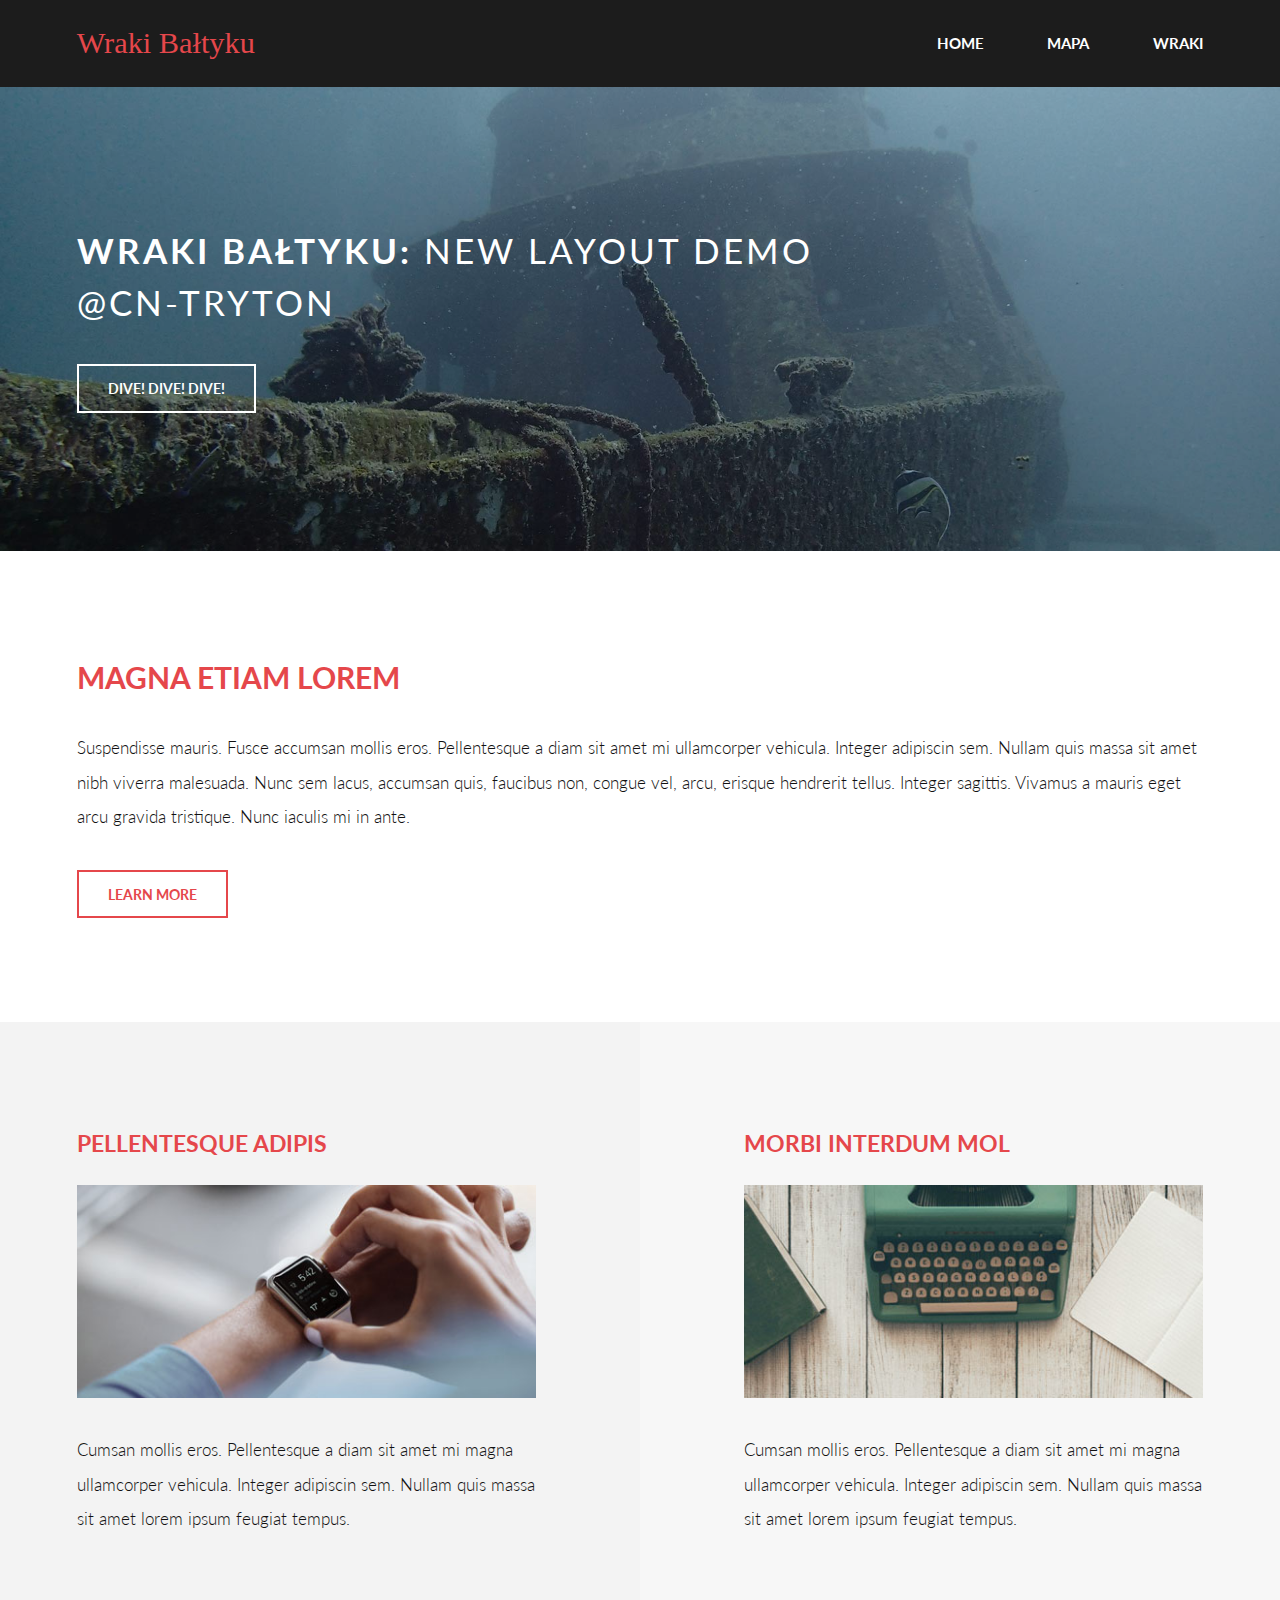
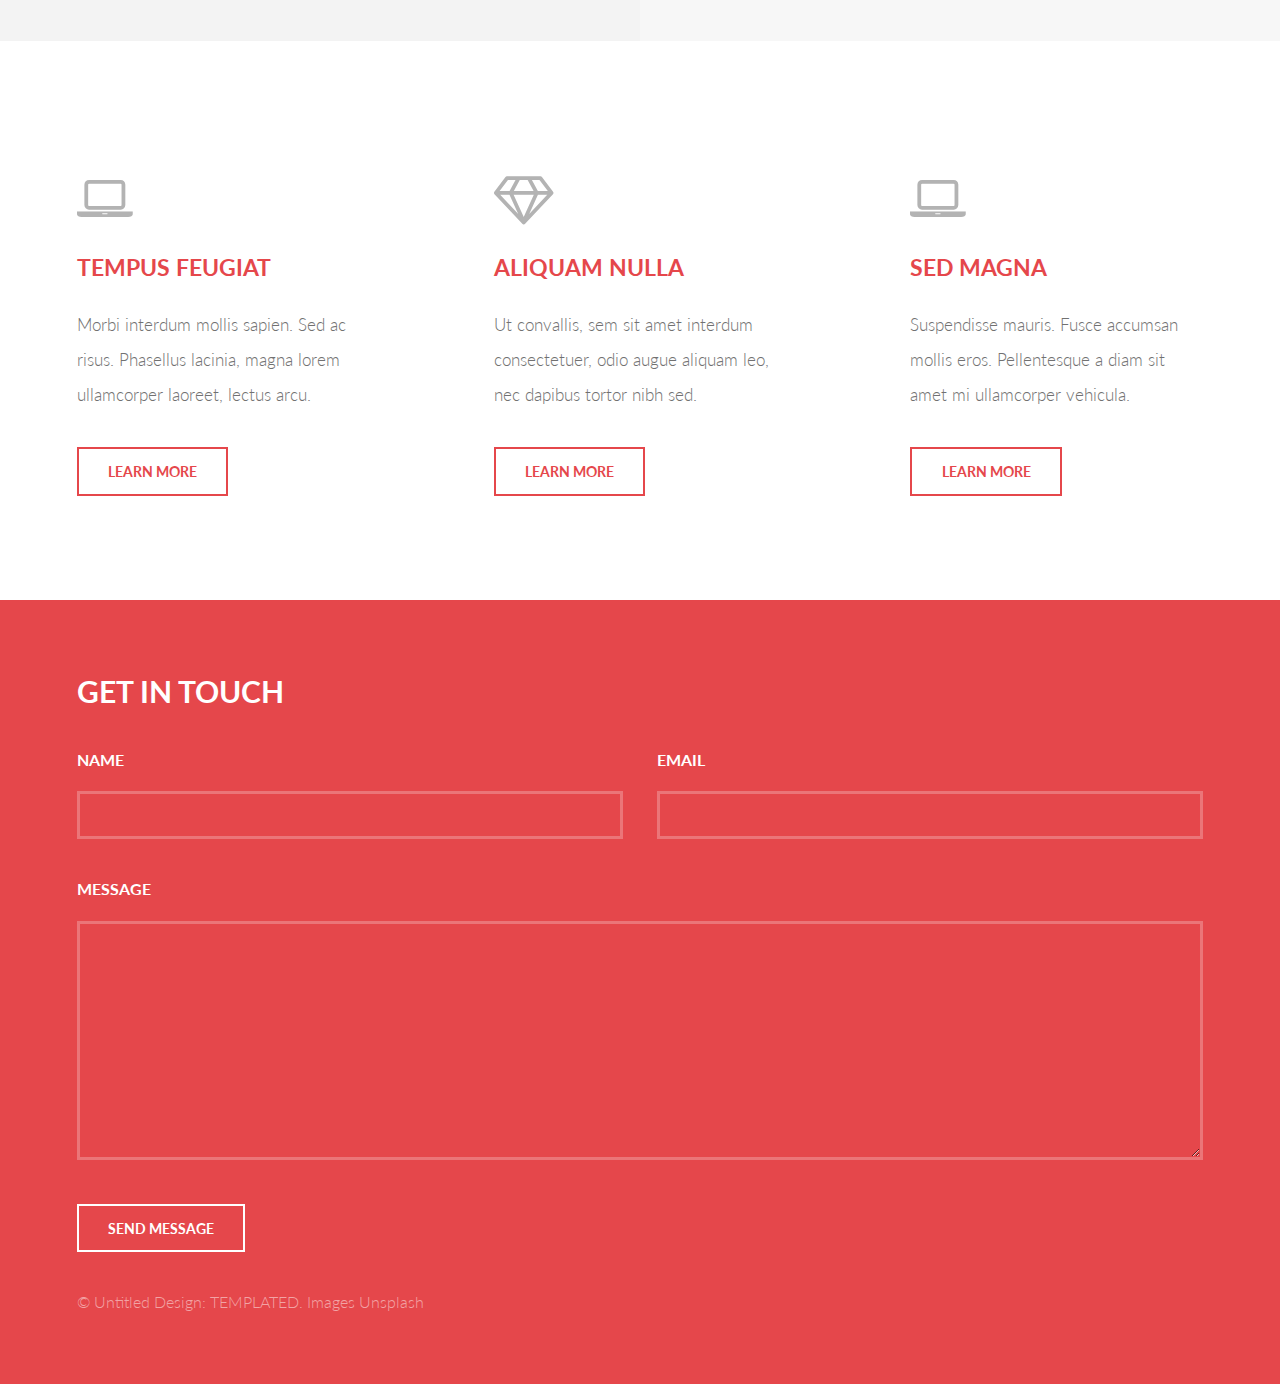
==== index.html @ 377a579b "first draft of layout for new website" ====
<!DOCTYPE HTML>
<!--
	Introspect by TEMPLATED
	templated.co @templatedco
	Released for free under the Creative Commons Attribution 3.0 license (templated.co/license)
-->
<html>
	<head>
		<title>Introspect by TEMPLATED</title>
		<meta charset="utf-8" />
		<meta name="viewport" content="width=device-width, initial-scale=1, user-scalable=no" />
		<link rel="stylesheet" href="assets/css/main.css" />
	</head>
	<body>

		<!-- Header -->
			<header id="header">
				<div class="inner">
					<a href="index.html" class="logo">Wraki Bałtyku</a>
					<nav id="nav">
						<a href="index.html">Home</a>
						<a href="generic.html">Mapa</a>
						<a href="elements.html">Wraki</a>
					</nav>
				</div>
			</header>
			<a href="#menu" class="navPanelToggle"><span class="fa fa-bars"></span></a>

		<!-- Banner -->
			<section id="banner">
				<div class="inner">
					<h1>Wraki Bałtyku: <span>New layout demo<br />
					@CN-TRYtoN</span></h1>
					<ul class="actions">
						<li><a href="#" class="button alt">Dive! Dive! Dive!</a></li>
					</ul>
				</div>
			</section>

		<!-- One -->
			<section id="one">
				<div class="inner">
					<header>
						<h2>Magna Etiam Lorem</h2>
					</header>
					<p>Suspendisse mauris. Fusce accumsan mollis eros. Pellentesque a diam sit amet mi ullamcorper vehicula. Integer adipiscin sem. Nullam quis massa sit amet nibh viverra malesuada. Nunc sem lacus, accumsan quis, faucibus non, congue vel, arcu, erisque hendrerit tellus. Integer sagittis. Vivamus a mauris eget arcu gravida tristique. Nunc iaculis mi in ante.</p>
					<ul class="actions">
						<li><a href="#" class="button alt">Learn More</a></li>
					</ul>
				</div>
			</section>

		<!-- Two -->
			<section id="two">
				<div class="inner">
					<article>
						<div class="content">
							<header>
								<h3>Pellentesque adipis</h3>
							</header>
							<div class="image fit">
								<img src="images/pic01.jpg" alt="" />
							</div>
							<p>Cumsan mollis eros. Pellentesque a diam sit amet mi magna ullamcorper vehicula. Integer adipiscin sem. Nullam quis massa sit amet lorem ipsum feugiat tempus.</p>
						</div>
					</article>
					<article class="alt">
						<div class="content">
							<header>
								<h3>Morbi interdum mol</h3>
							</header>
							<div class="image fit">
								<img src="images/pic02.jpg" alt="" />
							</div>
							<p>Cumsan mollis eros. Pellentesque a diam sit amet mi magna ullamcorper vehicula. Integer adipiscin sem. Nullam quis massa sit amet lorem ipsum feugiat tempus.</p>
						</div>
					</article>
				</div>
			</section>

		<!-- Three -->
			<section id="three">
				<div class="inner">
					<article>
						<div class="content">
							<span class="icon fa-laptop"></span>
							<header>
								<h3>Tempus Feugiat</h3>
							</header>
							<p>Morbi interdum mollis sapien. Sed ac risus. Phasellus lacinia, magna lorem ullamcorper laoreet, lectus arcu.</p>
							<ul class="actions">
								<li><a href="#" class="button alt">Learn More</a></li>
							</ul>
						</div>
					</article>
					<article>
						<div class="content">
							<span class="icon fa-diamond"></span>
							<header>
								<h3>Aliquam Nulla</h3>
							</header>
							<p>Ut convallis, sem sit amet interdum consectetuer, odio augue aliquam leo, nec dapibus tortor nibh sed.</p>
							<ul class="actions">
								<li><a href="#" class="button alt">Learn More</a></li>
							</ul>
						</div>
					</article>
					<article>
					<div class="content">
							<span class="icon fa-laptop"></span>
							<header>
								<h3>Sed Magna</h3>
							</header>
							<p>Suspendisse mauris. Fusce accumsan mollis eros. Pellentesque a diam sit amet mi ullamcorper vehicula.</p>
							<ul class="actions">
								<li><a href="#" class="button alt">Learn More</a></li>
							</ul>
						</div>
					</article>
				</div>
			</section>

		<!-- Footer -->
			<section id="footer">
				<div class="inner">
					<header>
						<h2>Get in Touch</h2>
					</header>
					<form method="post" action="#">
						<div class="field half first">
							<label for="name">Name</label>
							<input type="text" name="name" id="name" />
						</div>
						<div class="field half">
							<label for="email">Email</label>
							<input type="text" name="email" id="email" />
						</div>
						<div class="field">
							<label for="message">Message</label>
							<textarea name="message" id="message" rows="6"></textarea>
						</div>
						<ul class="actions">
							<li><input type="submit" value="Send Message" class="alt" /></li>
						</ul>
					</form>
					<div class="copyright">
						&copy; Untitled Design: <a href="https://templated.co/">TEMPLATED</a>. Images <a href="https://unsplash.com/">Unsplash</a>
					</div>
				</div>
			</section>

		<!-- Scripts -->
			<script src="assets/js/jquery.min.js"></script>
			<script src="assets/js/skel.min.js"></script>
			<script src="assets/js/util.js"></script>
			<script src="assets/js/main.js"></script>

	</body>
</html>
---- assets/css/main.css ----
@import url(font-awesome.min.css);
@import url("https://fonts.googleapis.com/css?family=Lato:300,400,700|Pacifico");

/*
	Introspect by TEMPLATED
	templated.co @templatedco
	Released for free under the Creative Commons Attribution 3.0 license (templated.co/license)
*/

/* Reset */

	html, body, div, span, applet, object, iframe, h1, h2, h3, h4, h5, h6, p, blockquote, pre, a, abbr, acronym, address, big, cite, code, del, dfn, em, img, ins, kbd, q, s, samp, small, strike, strong, sub, sup, tt, var, b, u, i, center, dl, dt, dd, ol, ul, li, fieldset, form, label, legend, table, caption, tbody, tfoot, thead, tr, th, td, article, aside, canvas, details, embed, figure, figcaption, footer, header, hgroup, menu, nav, output, ruby, section, summary, time, mark, audio, video {
		margin: 0;
		padding: 0;
		border: 0;
		font-size: 100%;
		font: inherit;
		vertical-align: baseline;
	}

	article, aside, details, figcaption, figure, footer, header, hgroup, menu, nav, section {
		display: block;
	}

	body {
		line-height: 1;
	}

	ol, ul {
		list-style: none;
	}

	blockquote, q {
		quotes: none;
	}

	blockquote:before, blockquote:after, q:before, q:after {
		content: '';
		content: none;
	}

	table {
		border-collapse: collapse;
		border-spacing: 0;
	}

	body {
		-webkit-text-size-adjust: none;
	}

/* Box Model */

	*, *:before, *:after {
		-moz-box-sizing: border-box;
		-webkit-box-sizing: border-box;
		box-sizing: border-box;
	}

/* Containers */

	.container {
		margin-left: auto;
		margin-right: auto;
	}

	.container.\31 25\25 {
		width: 100%;
		max-width: 100em;
		min-width: 80em;
	}

	.container.\37 5\25 {
		width: 60em;
	}

	.container.\35 0\25 {
		width: 40em;
	}

	.container.\32 5\25 {
		width: 20em;
	}

	.container {
		width: 80em;
	}

	@media screen and (max-width: 1680px) {

		.container.\31 25\25 {
			width: 100%;
			max-width: 100em;
			min-width: 80em;
		}

		.container.\37 5\25 {
			width: 60em;
		}

		.container.\35 0\25 {
			width: 40em;
		}

		.container.\32 5\25 {
			width: 20em;
		}

		.container {
			width: 80em;
		}

	}

	@media screen and (max-width: 1280px) {

		.container.\31 25\25 {
			width: 100%;
			max-width: 81.25em;
			min-width: 65em;
		}

		.container.\37 5\25 {
			width: 48.75em;
		}

		.container.\35 0\25 {
			width: 32.5em;
		}

		.container.\32 5\25 {
			width: 16.25em;
		}

		.container {
			width: 65em;
		}

	}

	@media screen and (max-width: 980px) {

		.container.\31 25\25 {
			width: 100%;
			max-width: 112.5%;
			min-width: 90%;
		}

		.container.\37 5\25 {
			width: 67.5%;
		}

		.container.\35 0\25 {
			width: 45%;
		}

		.container.\32 5\25 {
			width: 22.5%;
		}

		.container {
			width: 90%;
		}

	}

	@media screen and (max-width: 736px) {

		.container.\31 25\25 {
			width: 100%;
			max-width: 112.5%;
			min-width: 90%;
		}

		.container.\37 5\25 {
			width: 67.5%;
		}

		.container.\35 0\25 {
			width: 45%;
		}

		.container.\32 5\25 {
			width: 22.5%;
		}

		.container {
			width: 90% !important;
		}

	}

	@media screen and (max-width: 480px) {

		.container.\31 25\25 {
			width: 100%;
			max-width: 112.5%;
			min-width: 90%;
		}

		.container.\37 5\25 {
			width: 67.5%;
		}

		.container.\35 0\25 {
			width: 45%;
		}

		.container.\32 5\25 {
			width: 22.5%;
		}

		.container {
			width: 90% !important;
		}

	}

/* Grid */

	.row {
		border-bottom: solid 1px transparent;
		-moz-box-sizing: border-box;
		-webkit-box-sizing: border-box;
		box-sizing: border-box;
	}

	.row > * {
		float: left;
		-moz-box-sizing: border-box;
		-webkit-box-sizing: border-box;
		box-sizing: border-box;
	}

	.row:after, .row:before {
		content: '';
		display: block;
		clear: both;
		height: 0;
	}

	.row.uniform > * > :first-child {
		margin-top: 0;
	}

	.row.uniform > * > :last-child {
		margin-bottom: 0;
	}

	.row.\30 \25 > * {
		padding: 0 0 0 0em;
	}

	.row.\30 \25 {
		margin: 0 0 -1px 0em;
	}

	.row.uniform.\30 \25 > * {
		padding: 0em 0 0 0em;
	}

	.row.uniform.\30 \25 {
		margin: 0em 0 -1px 0em;
	}

	.row > * {
		padding: 0 0 0 2em;
	}

	.row {
		margin: 0 0 -1px -2em;
	}

	.row.uniform > * {
		padding: 2em 0 0 2em;
	}

	.row.uniform {
		margin: -2em 0 -1px -2em;
	}

	.row.\32 00\25 > * {
		padding: 0 0 0 4em;
	}

	.row.\32 00\25 {
		margin: 0 0 -1px -4em;
	}

	.row.uniform.\32 00\25 > * {
		padding: 4em 0 0 4em;
	}

	.row.uniform.\32 00\25 {
		margin: -4em 0 -1px -4em;
	}

	.row.\31 50\25 > * {
		padding: 0 0 0 3em;
	}

	.row.\31 50\25 {
		margin: 0 0 -1px -3em;
	}

	.row.uniform.\31 50\25 > * {
		padding: 3em 0 0 3em;
	}

	.row.uniform.\31 50\25 {
		margin: -3em 0 -1px -3em;
	}

	.row.\35 0\25 > * {
		padding: 0 0 0 1em;
	}

	.row.\35 0\25 {
		margin: 0 0 -1px -1em;
	}

	.row.uniform.\35 0\25 > * {
		padding: 1em 0 0 1em;
	}

	.row.uniform.\35 0\25 {
		margin: -1em 0 -1px -1em;
	}

	.row.\32 5\25 > * {
		padding: 0 0 0 0.5em;
	}

	.row.\32 5\25 {
		margin: 0 0 -1px -0.5em;
	}

	.row.uniform.\32 5\25 > * {
		padding: 0.5em 0 0 0.5em;
	}

	.row.uniform.\32 5\25 {
		margin: -0.5em 0 -1px -0.5em;
	}

	.\31 2u, .\31 2u\24 {
		width: 100%;
		clear: none;
		margin-left: 0;
	}

	.\31 1u, .\31 1u\24 {
		width: 91.6666666667%;
		clear: none;
		margin-left: 0;
	}

	.\31 0u, .\31 0u\24 {
		width: 83.3333333333%;
		clear: none;
		margin-left: 0;
	}

	.\39 u, .\39 u\24 {
		width: 75%;
		clear: none;
		margin-left: 0;
	}

	.\38 u, .\38 u\24 {
		width: 66.6666666667%;
		clear: none;
		margin-left: 0;
	}

	.\37 u, .\37 u\24 {
		width: 58.3333333333%;
		clear: none;
		margin-left: 0;
	}

	.\36 u, .\36 u\24 {
		width: 50%;
		clear: none;
		margin-left: 0;
	}

	.\35 u, .\35 u\24 {
		width: 41.6666666667%;
		clear: none;
		margin-left: 0;
	}

	.\34 u, .\34 u\24 {
		width: 33.3333333333%;
		clear: none;
		margin-left: 0;
	}

	.\33 u, .\33 u\24 {
		width: 25%;
		clear: none;
		margin-left: 0;
	}

	.\32 u, .\32 u\24 {
		width: 16.6666666667%;
		clear: none;
		margin-left: 0;
	}

	.\31 u, .\31 u\24 {
		width: 8.3333333333%;
		clear: none;
		margin-left: 0;
	}

	.\31 2u\24 + *,
	.\31 1u\24 + *,
	.\31 0u\24 + *,
	.\39 u\24 + *,
	.\38 u\24 + *,
	.\37 u\24 + *,
	.\36 u\24 + *,
	.\35 u\24 + *,
	.\34 u\24 + *,
	.\33 u\24 + *,
	.\32 u\24 + *,
	.\31 u\24 + * {
		clear: left;
	}

	.\-11u {
		margin-left: 91.66667%;
	}

	.\-10u {
		margin-left: 83.33333%;
	}

	.\-9u {
		margin-left: 75%;
	}

	.\-8u {
		margin-left: 66.66667%;
	}

	.\-7u {
		margin-left: 58.33333%;
	}

	.\-6u {
		margin-left: 50%;
	}

	.\-5u {
		margin-left: 41.66667%;
	}

	.\-4u {
		margin-left: 33.33333%;
	}

	.\-3u {
		margin-left: 25%;
	}

	.\-2u {
		margin-left: 16.66667%;
	}

	.\-1u {
		margin-left: 8.33333%;
	}

	@media screen and (max-width: 1680px) {

		.row > * {
			padding: 0 0 0 2em;
		}

		.row {
			margin: 0 0 -1px -2em;
		}

		.row.uniform > * {
			padding: 2em 0 0 2em;
		}

		.row.uniform {
			margin: -2em 0 -1px -2em;
		}

		.row.\32 00\25 > * {
			padding: 0 0 0 4em;
		}

		.row.\32 00\25 {
			margin: 0 0 -1px -4em;
		}

		.row.uniform.\32 00\25 > * {
			padding: 4em 0 0 4em;
		}

		.row.uniform.\32 00\25 {
			margin: -4em 0 -1px -4em;
		}

		.row.\31 50\25 > * {
			padding: 0 0 0 3em;
		}

		.row.\31 50\25 {
			margin: 0 0 -1px -3em;
		}

		.row.uniform.\31 50\25 > * {
			padding: 3em 0 0 3em;
		}

		.row.uniform.\31 50\25 {
			margin: -3em 0 -1px -3em;
		}

		.row.\35 0\25 > * {
			padding: 0 0 0 1em;
		}

		.row.\35 0\25 {
			margin: 0 0 -1px -1em;
		}

		.row.uniform.\35 0\25 > * {
			padding: 1em 0 0 1em;
		}

		.row.uniform.\35 0\25 {
			margin: -1em 0 -1px -1em;
		}

		.row.\32 5\25 > * {
			padding: 0 0 0 0.5em;
		}

		.row.\32 5\25 {
			margin: 0 0 -1px -0.5em;
		}

		.row.uniform.\32 5\25 > * {
			padding: 0.5em 0 0 0.5em;
		}

		.row.uniform.\32 5\25 {
			margin: -0.5em 0 -1px -0.5em;
		}

		.\31 2u\28xlarge\29, .\31 2u\24\28xlarge\29 {
			width: 100%;
			clear: none;
			margin-left: 0;
		}

		.\31 1u\28xlarge\29, .\31 1u\24\28xlarge\29 {
			width: 91.6666666667%;
			clear: none;
			margin-left: 0;
		}

		.\31 0u\28xlarge\29, .\31 0u\24\28xlarge\29 {
			width: 83.3333333333%;
			clear: none;
			margin-left: 0;
		}

		.\39 u\28xlarge\29, .\39 u\24\28xlarge\29 {
			width: 75%;
			clear: none;
			margin-left: 0;
		}

		.\38 u\28xlarge\29, .\38 u\24\28xlarge\29 {
			width: 66.6666666667%;
			clear: none;
			margin-left: 0;
		}

		.\37 u\28xlarge\29, .\37 u\24\28xlarge\29 {
			width: 58.3333333333%;
			clear: none;
			margin-left: 0;
		}

		.\36 u\28xlarge\29, .\36 u\24\28xlarge\29 {
			width: 50%;
			clear: none;
			margin-left: 0;
		}

		.\35 u\28xlarge\29, .\35 u\24\28xlarge\29 {
			width: 41.6666666667%;
			clear: none;
			margin-left: 0;
		}

		.\34 u\28xlarge\29, .\34 u\24\28xlarge\29 {
			width: 33.3333333333%;
			clear: none;
			margin-left: 0;
		}

		.\33 u\28xlarge\29, .\33 u\24\28xlarge\29 {
			width: 25%;
			clear: none;
			margin-left: 0;
		}

		.\32 u\28xlarge\29, .\32 u\24\28xlarge\29 {
			width: 16.6666666667%;
			clear: none;
			margin-left: 0;
		}

		.\31 u\28xlarge\29, .\31 u\24\28xlarge\29 {
			width: 8.3333333333%;
			clear: none;
			margin-left: 0;
		}

		.\31 2u\24\28xlarge\29 + *,
		.\31 1u\24\28xlarge\29 + *,
		.\31 0u\24\28xlarge\29 + *,
		.\39 u\24\28xlarge\29 + *,
		.\38 u\24\28xlarge\29 + *,
		.\37 u\24\28xlarge\29 + *,
		.\36 u\24\28xlarge\29 + *,
		.\35 u\24\28xlarge\29 + *,
		.\34 u\24\28xlarge\29 + *,
		.\33 u\24\28xlarge\29 + *,
		.\32 u\24\28xlarge\29 + *,
		.\31 u\24\28xlarge\29 + * {
			clear: left;
		}

		.\-11u\28xlarge\29 {
			margin-left: 91.66667%;
		}

		.\-10u\28xlarge\29 {
			margin-left: 83.33333%;
		}

		.\-9u\28xlarge\29 {
			margin-left: 75%;
		}

		.\-8u\28xlarge\29 {
			margin-left: 66.66667%;
		}

		.\-7u\28xlarge\29 {
			margin-left: 58.33333%;
		}

		.\-6u\28xlarge\29 {
			margin-left: 50%;
		}

		.\-5u\28xlarge\29 {
			margin-left: 41.66667%;
		}

		.\-4u\28xlarge\29 {
			margin-left: 33.33333%;
		}

		.\-3u\28xlarge\29 {
			margin-left: 25%;
		}

		.\-2u\28xlarge\29 {
			margin-left: 16.66667%;
		}

		.\-1u\28xlarge\29 {
			margin-left: 8.33333%;
		}

	}

	@media screen and (max-width: 1280px) {

		.row > * {
			padding: 0 0 0 1.5em;
		}

		.row {
			margin: 0 0 -1px -1.5em;
		}

		.row.uniform > * {
			padding: 1.5em 0 0 1.5em;
		}

		.row.uniform {
			margin: -1.5em 0 -1px -1.5em;
		}

		.row.\32 00\25 > * {
			padding: 0 0 0 3em;
		}

		.row.\32 00\25 {
			margin: 0 0 -1px -3em;
		}

		.row.uniform.\32 00\25 > * {
			padding: 3em 0 0 3em;
		}

		.row.uniform.\32 00\25 {
			margin: -3em 0 -1px -3em;
		}

		.row.\31 50\25 > * {
			padding: 0 0 0 2.25em;
		}

		.row.\31 50\25 {
			margin: 0 0 -1px -2.25em;
		}

		.row.uniform.\31 50\25 > * {
			padding: 2.25em 0 0 2.25em;
		}

		.row.uniform.\31 50\25 {
			margin: -2.25em 0 -1px -2.25em;
		}

		.row.\35 0\25 > * {
			padding: 0 0 0 0.75em;
		}

		.row.\35 0\25 {
			margin: 0 0 -1px -0.75em;
		}

		.row.uniform.\35 0\25 > * {
			padding: 0.75em 0 0 0.75em;
		}

		.row.uniform.\35 0\25 {
			margin: -0.75em 0 -1px -0.75em;
		}

		.row.\32 5\25 > * {
			padding: 0 0 0 0.375em;
		}

		.row.\32 5\25 {
			margin: 0 0 -1px -0.375em;
		}

		.row.uniform.\32 5\25 > * {
			padding: 0.375em 0 0 0.375em;
		}

		.row.uniform.\32 5\25 {
			margin: -0.375em 0 -1px -0.375em;
		}

		.\31 2u\28large\29, .\31 2u\24\28large\29 {
			width: 100%;
			clear: none;
			margin-left: 0;
		}

		.\31 1u\28large\29, .\31 1u\24\28large\29 {
			width: 91.6666666667%;
			clear: none;
			margin-left: 0;
		}

		.\31 0u\28large\29, .\31 0u\24\28large\29 {
			width: 83.3333333333%;
			clear: none;
			margin-left: 0;
		}

		.\39 u\28large\29, .\39 u\24\28large\29 {
			width: 75%;
			clear: none;
			margin-left: 0;
		}

		.\38 u\28large\29, .\38 u\24\28large\29 {
			width: 66.6666666667%;
			clear: none;
			margin-left: 0;
		}

		.\37 u\28large\29, .\37 u\24\28large\29 {
			width: 58.3333333333%;
			clear: none;
			margin-left: 0;
		}

		.\36 u\28large\29, .\36 u\24\28large\29 {
			width: 50%;
			clear: none;
			margin-left: 0;
		}

		.\35 u\28large\29, .\35 u\24\28large\29 {
			width: 41.6666666667%;
			clear: none;
			margin-left: 0;
		}

		.\34 u\28large\29, .\34 u\24\28large\29 {
			width: 33.3333333333%;
			clear: none;
			margin-left: 0;
		}

		.\33 u\28large\29, .\33 u\24\28large\29 {
			width: 25%;
			clear: none;
			margin-left: 0;
		}

		.\32 u\28large\29, .\32 u\24\28large\29 {
			width: 16.6666666667%;
			clear: none;
			margin-left: 0;
		}

		.\31 u\28large\29, .\31 u\24\28large\29 {
			width: 8.3333333333%;
			clear: none;
			margin-left: 0;
		}

		.\31 2u\24\28large\29 + *,
		.\31 1u\24\28large\29 + *,
		.\31 0u\24\28large\29 + *,
		.\39 u\24\28large\29 + *,
		.\38 u\24\28large\29 + *,
		.\37 u\24\28large\29 + *,
		.\36 u\24\28large\29 + *,
		.\35 u\24\28large\29 + *,
		.\34 u\24\28large\29 + *,
		.\33 u\24\28large\29 + *,
		.\32 u\24\28large\29 + *,
		.\31 u\24\28large\29 + * {
			clear: left;
		}

		.\-11u\28large\29 {
			margin-left: 91.66667%;
		}

		.\-10u\28large\29 {
			margin-left: 83.33333%;
		}

		.\-9u\28large\29 {
			margin-left: 75%;
		}

		.\-8u\28large\29 {
			margin-left: 66.66667%;
		}

		.\-7u\28large\29 {
			margin-left: 58.33333%;
		}

		.\-6u\28large\29 {
			margin-left: 50%;
		}

		.\-5u\28large\29 {
			margin-left: 41.66667%;
		}

		.\-4u\28large\29 {
			margin-left: 33.33333%;
		}

		.\-3u\28large\29 {
			margin-left: 25%;
		}

		.\-2u\28large\29 {
			margin-left: 16.66667%;
		}

		.\-1u\28large\29 {
			margin-left: 8.33333%;
		}

	}

	@media screen and (max-width: 980px) {

		.row > * {
			padding: 0 0 0 1.5em;
		}

		.row {
			margin: 0 0 -1px -1.5em;
		}

		.row.uniform > * {
			padding: 1.5em 0 0 1.5em;
		}

		.row.uniform {
			margin: -1.5em 0 -1px -1.5em;
		}

		.row.\32 00\25 > * {
			padding: 0 0 0 3em;
		}

		.row.\32 00\25 {
			margin: 0 0 -1px -3em;
		}

		.row.uniform.\32 00\25 > * {
			padding: 3em 0 0 3em;
		}

		.row.uniform.\32 00\25 {
			margin: -3em 0 -1px -3em;
		}

		.row.\31 50\25 > * {
			padding: 0 0 0 2.25em;
		}

		.row.\31 50\25 {
			margin: 0 0 -1px -2.25em;
		}

		.row.uniform.\31 50\25 > * {
			padding: 2.25em 0 0 2.25em;
		}

		.row.uniform.\31 50\25 {
			margin: -2.25em 0 -1px -2.25em;
		}

		.row.\35 0\25 > * {
			padding: 0 0 0 0.75em;
		}

		.row.\35 0\25 {
			margin: 0 0 -1px -0.75em;
		}

		.row.uniform.\35 0\25 > * {
			padding: 0.75em 0 0 0.75em;
		}

		.row.uniform.\35 0\25 {
			margin: -0.75em 0 -1px -0.75em;
		}

		.row.\32 5\25 > * {
			padding: 0 0 0 0.375em;
		}

		.row.\32 5\25 {
			margin: 0 0 -1px -0.375em;
		}

		.row.uniform.\32 5\25 > * {
			padding: 0.375em 0 0 0.375em;
		}

		.row.uniform.\32 5\25 {
			margin: -0.375em 0 -1px -0.375em;
		}

		.\31 2u\28medium\29, .\31 2u\24\28medium\29 {
			width: 100%;
			clear: none;
			margin-left: 0;
		}

		.\31 1u\28medium\29, .\31 1u\24\28medium\29 {
			width: 91.6666666667%;
			clear: none;
			margin-left: 0;
		}

		.\31 0u\28medium\29, .\31 0u\24\28medium\29 {
			width: 83.3333333333%;
			clear: none;
			margin-left: 0;
		}

		.\39 u\28medium\29, .\39 u\24\28medium\29 {
			width: 75%;
			clear: none;
			margin-left: 0;
		}

		.\38 u\28medium\29, .\38 u\24\28medium\29 {
			width: 66.6666666667%;
			clear: none;
			margin-left: 0;
		}

		.\37 u\28medium\29, .\37 u\24\28medium\29 {
			width: 58.3333333333%;
			clear: none;
			margin-left: 0;
		}

		.\36 u\28medium\29, .\36 u\24\28medium\29 {
			width: 50%;
			clear: none;
			margin-left: 0;
		}

		.\35 u\28medium\29, .\35 u\24\28medium\29 {
			width: 41.6666666667%;
			clear: none;
			margin-left: 0;
		}

		.\34 u\28medium\29, .\34 u\24\28medium\29 {
			width: 33.3333333333%;
			clear: none;
			margin-left: 0;
		}

		.\33 u\28medium\29, .\33 u\24\28medium\29 {
			width: 25%;
			clear: none;
			margin-left: 0;
		}

		.\32 u\28medium\29, .\32 u\24\28medium\29 {
			width: 16.6666666667%;
			clear: none;
			margin-left: 0;
		}

		.\31 u\28medium\29, .\31 u\24\28medium\29 {
			width: 8.3333333333%;
			clear: none;
			margin-left: 0;
		}

		.\31 2u\24\28medium\29 + *,
		.\31 1u\24\28medium\29 + *,
		.\31 0u\24\28medium\29 + *,
		.\39 u\24\28medium\29 + *,
		.\38 u\24\28medium\29 + *,
		.\37 u\24\28medium\29 + *,
		.\36 u\24\28medium\29 + *,
		.\35 u\24\28medium\29 + *,
		.\34 u\24\28medium\29 + *,
		.\33 u\24\28medium\29 + *,
		.\32 u\24\28medium\29 + *,
		.\31 u\24\28medium\29 + * {
			clear: left;
		}

		.\-11u\28medium\29 {
			margin-left: 91.66667%;
		}

		.\-10u\28medium\29 {
			margin-left: 83.33333%;
		}

		.\-9u\28medium\29 {
			margin-left: 75%;
		}

		.\-8u\28medium\29 {
			margin-left: 66.66667%;
		}

		.\-7u\28medium\29 {
			margin-left: 58.33333%;
		}

		.\-6u\28medium\29 {
			margin-left: 50%;
		}

		.\-5u\28medium\29 {
			margin-left: 41.66667%;
		}

		.\-4u\28medium\29 {
			margin-left: 33.33333%;
		}

		.\-3u\28medium\29 {
			margin-left: 25%;
		}

		.\-2u\28medium\29 {
			margin-left: 16.66667%;
		}

		.\-1u\28medium\29 {
			margin-left: 8.33333%;
		}

	}

	@media screen and (max-width: 736px) {

		.row > * {
			padding: 0 0 0 1.25em;
		}

		.row {
			margin: 0 0 -1px -1.25em;
		}

		.row.uniform > * {
			padding: 1.25em 0 0 1.25em;
		}

		.row.uniform {
			margin: -1.25em 0 -1px -1.25em;
		}

		.row.\32 00\25 > * {
			padding: 0 0 0 2.5em;
		}

		.row.\32 00\25 {
			margin: 0 0 -1px -2.5em;
		}

		.row.uniform.\32 00\25 > * {
			padding: 2.5em 0 0 2.5em;
		}

		.row.uniform.\32 00\25 {
			margin: -2.5em 0 -1px -2.5em;
		}

		.row.\31 50\25 > * {
			padding: 0 0 0 1.875em;
		}

		.row.\31 50\25 {
			margin: 0 0 -1px -1.875em;
		}

		.row.uniform.\31 50\25 > * {
			padding: 1.875em 0 0 1.875em;
		}

		.row.uniform.\31 50\25 {
			margin: -1.875em 0 -1px -1.875em;
		}

		.row.\35 0\25 > * {
			padding: 0 0 0 0.625em;
		}

		.row.\35 0\25 {
			margin: 0 0 -1px -0.625em;
		}

		.row.uniform.\35 0\25 > * {
			padding: 0.625em 0 0 0.625em;
		}

		.row.uniform.\35 0\25 {
			margin: -0.625em 0 -1px -0.625em;
		}

		.row.\32 5\25 > * {
			padding: 0 0 0 0.3125em;
		}

		.row.\32 5\25 {
			margin: 0 0 -1px -0.3125em;
		}

		.row.uniform.\32 5\25 > * {
			padding: 0.3125em 0 0 0.3125em;
		}

		.row.uniform.\32 5\25 {
			margin: -0.3125em 0 -1px -0.3125em;
		}

		.\31 2u\28small\29, .\31 2u\24\28small\29 {
			width: 100%;
			clear: none;
			margin-left: 0;
		}

		.\31 1u\28small\29, .\31 1u\24\28small\29 {
			width: 91.6666666667%;
			clear: none;
			margin-left: 0;
		}

		.\31 0u\28small\29, .\31 0u\24\28small\29 {
			width: 83.3333333333%;
			clear: none;
			margin-left: 0;
		}

		.\39 u\28small\29, .\39 u\24\28small\29 {
			width: 75%;
			clear: none;
			margin-left: 0;
		}

		.\38 u\28small\29, .\38 u\24\28small\29 {
			width: 66.6666666667%;
			clear: none;
			margin-left: 0;
		}

		.\37 u\28small\29, .\37 u\24\28small\29 {
			width: 58.3333333333%;
			clear: none;
			margin-left: 0;
		}

		.\36 u\28small\29, .\36 u\24\28small\29 {
			width: 50%;
			clear: none;
			margin-left: 0;
		}

		.\35 u\28small\29, .\35 u\24\28small\29 {
			width: 41.6666666667%;
			clear: none;
			margin-left: 0;
		}

		.\34 u\28small\29, .\34 u\24\28small\29 {
			width: 33.3333333333%;
			clear: none;
			margin-left: 0;
		}

		.\33 u\28small\29, .\33 u\24\28small\29 {
			width: 25%;
			clear: none;
			margin-left: 0;
		}

		.\32 u\28small\29, .\32 u\24\28small\29 {
			width: 16.6666666667%;
			clear: none;
			margin-left: 0;
		}

		.\31 u\28small\29, .\31 u\24\28small\29 {
			width: 8.3333333333%;
			clear: none;
			margin-left: 0;
		}

		.\31 2u\24\28small\29 + *,
		.\31 1u\24\28small\29 + *,
		.\31 0u\24\28small\29 + *,
		.\39 u\24\28small\29 + *,
		.\38 u\24\28small\29 + *,
		.\37 u\24\28small\29 + *,
		.\36 u\24\28small\29 + *,
		.\35 u\24\28small\29 + *,
		.\34 u\24\28small\29 + *,
		.\33 u\24\28small\29 + *,
		.\32 u\24\28small\29 + *,
		.\31 u\24\28small\29 + * {
			clear: left;
		}

		.\-11u\28small\29 {
			margin-left: 91.66667%;
		}

		.\-10u\28small\29 {
			margin-left: 83.33333%;
		}

		.\-9u\28small\29 {
			margin-left: 75%;
		}

		.\-8u\28small\29 {
			margin-left: 66.66667%;
		}

		.\-7u\28small\29 {
			margin-left: 58.33333%;
		}

		.\-6u\28small\29 {
			margin-left: 50%;
		}

		.\-5u\28small\29 {
			margin-left: 41.66667%;
		}

		.\-4u\28small\29 {
			margin-left: 33.33333%;
		}

		.\-3u\28small\29 {
			margin-left: 25%;
		}

		.\-2u\28small\29 {
			margin-left: 16.66667%;
		}

		.\-1u\28small\29 {
			margin-left: 8.33333%;
		}

	}

	@media screen and (max-width: 480px) {

		.row > * {
			padding: 0 0 0 1.25em;
		}

		.row {
			margin: 0 0 -1px -1.25em;
		}

		.row.uniform > * {
			padding: 1.25em 0 0 1.25em;
		}

		.row.uniform {
			margin: -1.25em 0 -1px -1.25em;
		}

		.row.\32 00\25 > * {
			padding: 0 0 0 2.5em;
		}

		.row.\32 00\25 {
			margin: 0 0 -1px -2.5em;
		}

		.row.uniform.\32 00\25 > * {
			padding: 2.5em 0 0 2.5em;
		}

		.row.uniform.\32 00\25 {
			margin: -2.5em 0 -1px -2.5em;
		}

		.row.\31 50\25 > * {
			padding: 0 0 0 1.875em;
		}

		.row.\31 50\25 {
			margin: 0 0 -1px -1.875em;
		}

		.row.uniform.\31 50\25 > * {
			padding: 1.875em 0 0 1.875em;
		}

		.row.uniform.\31 50\25 {
			margin: -1.875em 0 -1px -1.875em;
		}

		.row.\35 0\25 > * {
			padding: 0 0 0 0.625em;
		}

		.row.\35 0\25 {
			margin: 0 0 -1px -0.625em;
		}

		.row.uniform.\35 0\25 > * {
			padding: 0.625em 0 0 0.625em;
		}

		.row.uniform.\35 0\25 {
			margin: -0.625em 0 -1px -0.625em;
		}

		.row.\32 5\25 > * {
			padding: 0 0 0 0.3125em;
		}

		.row.\32 5\25 {
			margin: 0 0 -1px -0.3125em;
		}

		.row.uniform.\32 5\25 > * {
			padding: 0.3125em 0 0 0.3125em;
		}

		.row.uniform.\32 5\25 {
			margin: -0.3125em 0 -1px -0.3125em;
		}

		.\31 2u\28xsmall\29, .\31 2u\24\28xsmall\29 {
			width: 100%;
			clear: none;
			margin-left: 0;
		}

		.\31 1u\28xsmall\29, .\31 1u\24\28xsmall\29 {
			width: 91.6666666667%;
			clear: none;
			margin-left: 0;
		}

		.\31 0u\28xsmall\29, .\31 0u\24\28xsmall\29 {
			width: 83.3333333333%;
			clear: none;
			margin-left: 0;
		}

		.\39 u\28xsmall\29, .\39 u\24\28xsmall\29 {
			width: 75%;
			clear: none;
			margin-left: 0;
		}

		.\38 u\28xsmall\29, .\38 u\24\28xsmall\29 {
			width: 66.6666666667%;
			clear: none;
			margin-left: 0;
		}

		.\37 u\28xsmall\29, .\37 u\24\28xsmall\29 {
			width: 58.3333333333%;
			clear: none;
			margin-left: 0;
		}

		.\36 u\28xsmall\29, .\36 u\24\28xsmall\29 {
			width: 50%;
			clear: none;
			margin-left: 0;
		}

		.\35 u\28xsmall\29, .\35 u\24\28xsmall\29 {
			width: 41.6666666667%;
			clear: none;
			margin-left: 0;
		}

		.\34 u\28xsmall\29, .\34 u\24\28xsmall\29 {
			width: 33.3333333333%;
			clear: none;
			margin-left: 0;
		}

		.\33 u\28xsmall\29, .\33 u\24\28xsmall\29 {
			width: 25%;
			clear: none;
			margin-left: 0;
		}

		.\32 u\28xsmall\29, .\32 u\24\28xsmall\29 {
			width: 16.6666666667%;
			clear: none;
			margin-left: 0;
		}

		.\31 u\28xsmall\29, .\31 u\24\28xsmall\29 {
			width: 8.3333333333%;
			clear: none;
			margin-left: 0;
		}

		.\31 2u\24\28xsmall\29 + *,
		.\31 1u\24\28xsmall\29 + *,
		.\31 0u\24\28xsmall\29 + *,
		.\39 u\24\28xsmall\29 + *,
		.\38 u\24\28xsmall\29 + *,
		.\37 u\24\28xsmall\29 + *,
		.\36 u\24\28xsmall\29 + *,
		.\35 u\24\28xsmall\29 + *,
		.\34 u\24\28xsmall\29 + *,
		.\33 u\24\28xsmall\29 + *,
		.\32 u\24\28xsmall\29 + *,
		.\31 u\24\28xsmall\29 + * {
			clear: left;
		}

		.\-11u\28xsmall\29 {
			margin-left: 91.66667%;
		}

		.\-10u\28xsmall\29 {
			margin-left: 83.33333%;
		}

		.\-9u\28xsmall\29 {
			margin-left: 75%;
		}

		.\-8u\28xsmall\29 {
			margin-left: 66.66667%;
		}

		.\-7u\28xsmall\29 {
			margin-left: 58.33333%;
		}

		.\-6u\28xsmall\29 {
			margin-left: 50%;
		}

		.\-5u\28xsmall\29 {
			margin-left: 41.66667%;
		}

		.\-4u\28xsmall\29 {
			margin-left: 33.33333%;
		}

		.\-3u\28xsmall\29 {
			margin-left: 25%;
		}

		.\-2u\28xsmall\29 {
			margin-left: 16.66667%;
		}

		.\-1u\28xsmall\29 {
			margin-left: 8.33333%;
		}

	}

/* Basic */

	@-ms-viewport {
		width: device-width;
	}

	body {
		-ms-overflow-style: scrollbar;
	}

	@media screen and (max-width: 480px) {

		html, body {
			min-width: 320px;
		}

	}

	body {
		background: #fff;
	}

		body.is-loading *, body.is-loading *:before, body.is-loading *:after {
			-moz-animation: none !important;
			-webkit-animation: none !important;
			-ms-animation: none !important;
			animation: none !important;
			-moz-transition: none !important;
			-webkit-transition: none !important;
			-ms-transition: none !important;
			transition: none !important;
		}

/* Type */

	body {
		background-color: #fff;
		color: #111111;
	}

	body, input, select, textarea {
		font-family: "Lato", sans-serif;
		font-size: 15pt;
		font-weight: 300;
		line-height: 2;
	}

		@media screen and (max-width: 1680px) {

			body, input, select, textarea {
				font-size: 13pt;
			}

		}

		@media screen and (max-width: 1280px) {

			body, input, select, textarea {
				font-size: 13pt;
			}

		}

		@media screen and (max-width: 980px) {

			body, input, select, textarea {
				font-size: 12pt;
			}

		}

		@media screen and (max-width: 736px) {

			body, input, select, textarea {
				font-size: 12pt;
			}

		}

		@media screen and (max-width: 480px) {

			body, input, select, textarea {
				font-size: 12pt;
			}

		}

	a {
		-moz-transition: color 0.2s ease-in-out;
		-webkit-transition: color 0.2s ease-in-out;
		-ms-transition: color 0.2s ease-in-out;
		transition: color 0.2s ease-in-out;
		text-decoration: none;
	}

		a:hover {
			text-decoration: underline;
		}

	strong, b {
		font-weight: 700;
	}

	em, i {
		font-style: italic;
	}

	p {
		margin: 0 0 2em 0;
	}

	h1, h2, h3, h4, h5, h6 {
		font-weight: 700;
		line-height: 1.5;
		margin: 0 0 1em 0;
		text-transform: uppercase;
	}

		h1 a, h2 a, h3 a, h4 a, h5 a, h6 a {
			color: inherit;
			text-decoration: none;
		}

	h1 {
		font-size: 2em;
		margin: 0 0 0.25em 0;
	}

	h2 {
		font-size: 1.75em;
	}

	h3 {
		font-size: 1.35em;
	}

	h4 {
		font-size: 1.1em;
	}

	h5 {
		font-size: 0.9em;
	}

	h6 {
		font-size: 0.7em;
	}

	@media screen and (max-width: 736px) {

		h1 {
			font-size: 1.5em;
		}

		h2 {
			font-size: 1.25em;
		}

		h3 {
			font-size: 1.1em;
		}

	}

	sub {
		font-size: 0.8em;
		position: relative;
		top: 0.5em;
	}

	sup {
		font-size: 0.8em;
		position: relative;
		top: -0.5em;
	}

	blockquote {
		border-left: solid 4px;
		font-style: italic;
		margin: 0 0 2em 0;
		padding: 0.5em 0 0.5em 2em;
	}

	code {
		border-radius: 0;
		border: solid 1px;
		font-family: "Courier New", monospace;
		font-size: 0.9em;
		margin: 0 0.25em;
		padding: 0.25em 0.65em;
	}

	pre {
		-webkit-overflow-scrolling: touch;
		font-family: "Courier New", monospace;
		font-size: 0.9em;
		margin: 0 0 2em 0;
	}

		pre code {
			display: block;
			line-height: 1.75;
			padding: 1em 1.5em;
			overflow-x: auto;
		}

	hr {
		border: 0;
		border-bottom: solid 1px;
		margin: 2em 0;
	}

		hr.major {
			margin: 3em 0;
		}

	.align-left {
		text-align: left;
	}

	.align-center {
		text-align: center;
	}

	.align-right {
		text-align: right;
	}

	input, select, textarea {
		color: #e5474b;
	}

	a {
		color: #e5474b;
	}

	strong, b {
		color: #e5474b;
	}

	h1, h2, h3, h4, h5, h6 {
		color: #e5474b;
	}

	blockquote {
		border-left-color: #e5474b;
	}

	code {
		background: none;
		border-color: #e5474b;
	}

	hr {
		border-bottom-color: #e5474b;
	}

/* Box */

	.box {
		border-radius: 0;
		border: solid 1px;
		margin-bottom: 2em;
		padding: 1.5em;
	}

		.box > :last-child,
		.box > :last-child > :last-child,
		.box > :last-child > :last-child > :last-child {
			margin-bottom: 0;
		}

		.box.alt {
			border: 0;
			border-radius: 0;
			padding: 0;
		}

	.box {
		border-color: #e5474b;
	}

/* Button */

	input[type="submit"],
	input[type="reset"],
	input[type="button"],
	button,
	.button {
		-moz-appearance: none;
		-webkit-appearance: none;
		-ms-appearance: none;
		appearance: none;
		-moz-transition: background-color 0.2s ease-in-out, color 0.2s ease-in-out;
		-webkit-transition: background-color 0.2s ease-in-out, color 0.2s ease-in-out;
		-ms-transition: background-color 0.2s ease-in-out, color 0.2s ease-in-out;
		transition: background-color 0.2s ease-in-out, color 0.2s ease-in-out;
		border-radius: 0;
		border: 0;
		cursor: pointer;
		display: inline-block;
		font-size: .8em;
		font-weight: 700;
		height: 3.5em;
		line-height: 3.65em;
		padding: 0 2.25em;
		text-align: center;
		text-decoration: none;
		text-transform: uppercase;
		white-space: nowrap;
	}

		input[type="submit"]:hover,
		input[type="reset"]:hover,
		input[type="button"]:hover,
		button:hover,
		.button:hover {
			text-decoration: none;
		}

		input[type="submit"].icon,
		input[type="reset"].icon,
		input[type="button"].icon,
		button.icon,
		.button.icon {
			padding-left: 1.35em;
		}

			input[type="submit"].icon:before,
			input[type="reset"].icon:before,
			input[type="button"].icon:before,
			button.icon:before,
			.button.icon:before {
				margin-right: 0.5em;
			}

		input[type="submit"].fit,
		input[type="reset"].fit,
		input[type="button"].fit,
		button.fit,
		.button.fit {
			display: block;
			margin: 0 0 1em 0;
			width: 100%;
		}

		input[type="submit"].small,
		input[type="reset"].small,
		input[type="button"].small,
		button.small,
		.button.small {
			font-size: 0.8em;
		}

		input[type="submit"].big,
		input[type="reset"].big,
		input[type="button"].big,
		button.big,
		.button.big {
			font-size: 1.35em;
		}

		input[type="submit"].disabled, input[type="submit"]:disabled,
		input[type="reset"].disabled,
		input[type="reset"]:disabled,
		input[type="button"].disabled,
		input[type="button"]:disabled,
		button.disabled,
		button:disabled,
		.button.disabled,
		.button:disabled {
			-moz-pointer-events: none;
			-webkit-pointer-events: none;
			-ms-pointer-events: none;
			pointer-events: none;
			opacity: 0.25;
		}

	input[type="submit"],
	input[type="reset"],
	input[type="button"],
	button,
	.button {
		background-color: #5a5a5a;
		color: #ffffff !important;
	}

		input[type="submit"]:hover,
		input[type="reset"]:hover,
		input[type="button"]:hover,
		button:hover,
		.button:hover {
			background-color: #676767;
		}

		input[type="submit"]:active,
		input[type="reset"]:active,
		input[type="button"]:active,
		button:active,
		.button:active {
			background-color: #4d4d4d;
		}

		input[type="submit"].alt,
		input[type="reset"].alt,
		input[type="button"].alt,
		button.alt,
		.button.alt {
			background-color: transparent;
			box-shadow: inset 0 0 0 2px #e5474b;
			color: #e5474b !important;
		}

			input[type="submit"].alt:hover,
			input[type="reset"].alt:hover,
			input[type="button"].alt:hover,
			button.alt:hover,
			.button.alt:hover {
				background: #fceced;
			}

			input[type="submit"].alt:active,
			input[type="reset"].alt:active,
			input[type="button"].alt:active,
			button.alt:active,
			.button.alt:active {
				background-color: #f9dadb;
			}

			input[type="submit"].alt.icon:before,
			input[type="reset"].alt.icon:before,
			input[type="button"].alt.icon:before,
			button.alt.icon:before,
			.button.alt.icon:before {
				color: #717171;
			}

		input[type="submit"].special,
		input[type="reset"].special,
		input[type="button"].special,
		button.special,
		.button.special {
			background-color: #e5474b;
			color: #ffffff !important;
		}

			input[type="submit"].special:hover,
			input[type="reset"].special:hover,
			input[type="button"].special:hover,
			button.special:hover,
			.button.special:hover {
				background-color: #e85d61;
			}

			input[type="submit"].special:active,
			input[type="reset"].special:active,
			input[type="button"].special:active,
			button.special:active,
			.button.special:active {
				background-color: #e23135;
			}

/* Form */

	form {
		margin: 0 0 2em 0;
	}

		form .field {
			margin: 0 0 2em 0;
		}

			form .field.half {
				width: 50%;
				float: left;
				padding: 0 0 0 1em;
			}

				form .field.half.first {
					padding: 0 1em 0 0;
				}

		form > .actions {
			margin: 2.5em 0 0 0 !important;
		}

		@media screen and (max-width: 736px) {

			form .field {
				margin: 0 0 1.5em 0;
			}

				form .field.half {
					padding: 0 0 0 0.75em;
				}

					form .field.half.first {
						padding: 0 0.75em 0 0;
					}

			form > .actions {
				margin: 2em 0 0 0 !important;
			}

		}

		@media screen and (max-width: 480px) {

			form .field.half {
				width: 100%;
				float: none;
				padding: 0;
			}

				form .field.half.first {
					padding: 0;
				}

		}

	label {
		display: block;
		font-size: 0.9em;
		text-transform: uppercase;
		font-weight: 700;
		margin: 0 0 1em 0;
	}

	input[type="text"],
	input[type="password"],
	input[type="email"],
	select,
	textarea {
		-moz-appearance: none;
		-webkit-appearance: none;
		-ms-appearance: none;
		appearance: none;
		border-radius: 0;
		border: none;
		border: solid 3px;
		color: inherit;
		display: block;
		outline: 0;
		padding: 0 1em;
		text-decoration: none;
		width: 100%;
	}

		input[type="text"]:invalid,
		input[type="password"]:invalid,
		input[type="email"]:invalid,
		select:invalid,
		textarea:invalid {
			box-shadow: none;
		}

	.select-wrapper {
		text-decoration: none;
		display: block;
		position: relative;
	}

		.select-wrapper:before {
			-moz-osx-font-smoothing: grayscale;
			-webkit-font-smoothing: antialiased;
			font-family: FontAwesome;
			font-style: normal;
			font-weight: normal;
			text-transform: none !important;
		}

		.select-wrapper:before {
			content: '\f078';
			display: block;
			height: 2.75em;
			line-height: 2.75em;
			pointer-events: none;
			position: absolute;
			right: 0;
			text-align: center;
			top: 0;
			width: 2.75em;
		}

		.select-wrapper select::-ms-expand {
			display: none;
		}

	input[type="text"],
	input[type="password"],
	input[type="email"],
	select {
		height: 2.75em;
	}

	textarea {
		padding: 0.75em 1em;
	}

	input[type="checkbox"],
	input[type="radio"] {
		-moz-appearance: none;
		-webkit-appearance: none;
		-ms-appearance: none;
		appearance: none;
		display: block;
		float: left;
		margin-right: -2em;
		opacity: 0;
		width: 1em;
		z-index: -1;
	}

		input[type="checkbox"] + label,
		input[type="radio"] + label {
			text-decoration: none;
			cursor: pointer;
			display: inline-block;
			font-size: 1em;
			font-weight: 300;
			padding-left: 2.4em;
			padding-right: 0.75em;
			position: relative;
		}

			input[type="checkbox"] + label:before,
			input[type="radio"] + label:before {
				-moz-osx-font-smoothing: grayscale;
				-webkit-font-smoothing: antialiased;
				font-family: FontAwesome;
				font-style: normal;
				font-weight: normal;
				text-transform: none !important;
			}

			input[type="checkbox"] + label:before,
			input[type="radio"] + label:before {
				border-radius: 0;
				border: solid 1px;
				content: '';
				display: inline-block;
				height: 1.65em;
				left: 0;
				line-height: 1.58125em;
				position: absolute;
				text-align: center;
				top: 0;
				width: 1.65em;
			}

		input[type="checkbox"]:checked + label:before,
		input[type="radio"]:checked + label:before {
			content: '\f00c';
		}

	input[type="checkbox"] + label:before {
		border-radius: 0;
	}

	input[type="radio"] + label:before {
		border-radius: 100%;
	}

	::-webkit-input-placeholder {
		opacity: 1.0;
	}

	:-moz-placeholder {
		opacity: 1.0;
	}

	::-moz-placeholder {
		opacity: 1.0;
	}

	:-ms-input-placeholder {
		opacity: 1.0;
	}

	.formerize-placeholder {
		opacity: 1.0;
	}

	label {
		color: #e5474b;
	}

	input[type="text"],
	input[type="password"],
	input[type="email"],
	select,
	textarea {
		background: none;
		border-color: #fceced;
	}

		input[type="text"]:focus,
		input[type="password"]:focus,
		input[type="email"]:focus,
		select:focus,
		textarea:focus {
			border-color: #e5474b;
			box-shadow: 0 0 0 1px #e5474b;
		}

	.select-wrapper:before {
		color: #e5474b;
	}

	input[type="checkbox"] + label,
	input[type="radio"] + label {
		color: #111111;
	}

		input[type="checkbox"] + label:before,
		input[type="radio"] + label:before {
			background: none;
			border-color: #e5474b;
		}

	input[type="checkbox"]:checked + label:before,
	input[type="radio"]:checked + label:before {
		background-color: #e5474b;
		border-color: #e5474b;
		color: #ffffff;
	}

	input[type="checkbox"]:focus + label:before,
	input[type="radio"]:focus + label:before {
		border-color: #e5474b;
		box-shadow: 0 0 0 1px #e5474b;
	}

	::-webkit-input-placeholder {
		color: #717171 !important;
	}

	:-moz-placeholder {
		color: #717171 !important;
	}

	::-moz-placeholder {
		color: #717171 !important;
	}

	:-ms-input-placeholder {
		color: #717171 !important;
	}

	.formerize-placeholder {
		color: #717171 !important;
	}

/* Icon */

	.icon {
		text-decoration: none;
		border-bottom: none;
		position: relative;
	}

		.icon:before {
			-moz-osx-font-smoothing: grayscale;
			-webkit-font-smoothing: antialiased;
			font-family: FontAwesome;
			font-style: normal;
			font-weight: normal;
			text-transform: none !important;
		}

		.icon > .label {
			display: none;
		}

/* Image */

	.image {
		border-radius: 0;
		border: 0;
		display: inline-block;
		position: relative;
	}

		.image img {
			border-radius: 0;
			display: block;
		}

		.image.left, .image.right {
			max-width: 40%;
		}

			.image.left img, .image.right img {
				width: 100%;
			}

		.image.left {
			float: left;
			margin: 0 1.5em 1em 0;
			top: 0.25em;
		}

		.image.right {
			float: right;
			margin: 0 0 1em 1.5em;
			top: 0.25em;
		}

		.image.fit {
			display: block;
			margin: 0 0 2em 0;
			width: 100%;
		}

			.image.fit img {
				width: 100%;
			}

		.image.main {
			display: block;
			margin: 0 0 3em 0;
			width: 100%;
		}

			.image.main img {
				width: 100%;
			}

/* List */

	ol {
		list-style: decimal;
		margin: 0 0 2em 0;
		padding-left: 1.25em;
	}

		ol li {
			padding-left: 0.25em;
		}

	ul {
		list-style: disc;
		margin: 0 0 2em 0;
		padding-left: 1em;
	}

		ul li {
			padding-left: 0.5em;
		}

		ul.alt {
			list-style: none;
			padding-left: 0;
		}

			ul.alt li {
				border-top: solid 1px;
				padding: 0.5em 0;
			}

				ul.alt li:first-child {
					border-top: 0;
					padding-top: 0;
				}

		ul.icons {
			cursor: default;
			list-style: none;
			padding-left: 0;
		}

			ul.icons li {
				display: inline-block;
				padding: 0 1em 0 0;
			}

				ul.icons li:last-child {
					padding-right: 0;
				}

				ul.icons li .icon:before {
					font-size: 2em;
				}

		ul.actions {
			cursor: default;
			list-style: none;
			padding-left: 0;
		}

			ul.actions li {
				display: inline-block;
				padding: 0 1em 0 0;
				vertical-align: middle;
			}

				ul.actions li:last-child {
					padding-right: 0;
				}

			ul.actions.small li {
				padding: 0 0.5em 0 0;
			}

			ul.actions.vertical li {
				display: block;
				padding: 1em 0 0 0;
			}

				ul.actions.vertical li:first-child {
					padding-top: 0;
				}

				ul.actions.vertical li > * {
					margin-bottom: 0;
				}

			ul.actions.vertical.small li {
				padding: 0.5em 0 0 0;
			}

				ul.actions.vertical.small li:first-child {
					padding-top: 0;
				}

			ul.actions.fit {
				display: table;
				margin-left: -1em;
				padding: 0;
				table-layout: fixed;
				width: calc(100% + 1em);
			}

				ul.actions.fit li {
					display: table-cell;
					padding: 0 0 0 1em;
				}

					ul.actions.fit li > * {
						margin-bottom: 0;
					}

				ul.actions.fit.small {
					margin-left: -0.5em;
					width: calc(100% + 0.5em);
				}

					ul.actions.fit.small li {
						padding: 0 0 0 0.5em;
					}

	dl {
		margin: 0 0 2em 0;
	}

		dl dt {
			display: block;
			font-weight: 700;
			margin: 0 0 1em 0;
		}

		dl dd {
			margin-left: 2em;
		}

	ul.alt li {
		border-top-color: #e5474b;
	}

/* Section/Article */

	section.special, article.special {
		text-align: center;
	}

	section .inner {
		max-width: 65em;
		width: calc(100% - 6em);
		margin: 0 auto;
	}

		@media screen and (max-width: 480px) {

			section .inner {
				max-width: 90%;
				width: 90%;
			}

		}

	header p {
		position: relative;
		margin: 0 0 1.5em 0;
	}

	header h2 + p {
		font-size: 1.25em;
		margin-top: -1em;
	}

	header h3 + p {
		font-size: 1.1em;
		margin-top: -0.8em;
	}

	header h4 + p,
	header h5 + p,
	header h6 + p {
		font-size: 0.9em;
		margin-top: -0.6em;
	}

	header p {
		color: #717171;
	}

/* Table */

	.table-wrapper {
		-webkit-overflow-scrolling: touch;
		overflow-x: auto;
	}

	table {
		margin: 0 0 2em 0;
		width: 100%;
	}

		table tbody tr {
			border: solid 1px;
			border-left: 0;
			border-right: 0;
		}

		table td {
			padding: 0.75em 0.75em;
		}

		table th {
			font-size: 0.9em;
			font-weight: 700;
			padding: 0 0.75em 0.75em 0.75em;
			text-align: left;
		}

		table thead {
			border-bottom: solid 2px;
		}

		table tfoot {
			border-top: solid 2px;
		}

		table.alt {
			border-collapse: separate;
		}

			table.alt tbody tr td {
				border: solid 1px;
				border-left-width: 0;
				border-top-width: 0;
			}

				table.alt tbody tr td:first-child {
					border-left-width: 1px;
				}

			table.alt tbody tr:first-child td {
				border-top-width: 1px;
			}

			table.alt thead {
				border-bottom: 0;
			}

			table.alt tfoot {
				border-top: 0;
			}

	table tbody tr {
		border-color: #e5474b;
	}

		table tbody tr:nth-child(2n + 1) {
			background-color: none;
		}

	table th {
		color: #e5474b;
	}

	table thead {
		border-bottom-color: #e5474b;
	}

	table tfoot {
		border-top-color: #e5474b;
	}

	table.alt tbody tr td {
		border-color: #e5474b;
	}

/* Wrapper */

	.wrapper {
		position: relative;
	}

		.wrapper > .inner {
			margin: 0 auto;
			width: 60em;
		}

		.wrapper.style1 {
			background-color: #e5474b;
			color: #f2a3a5;
		}

			.wrapper.style1 input, .wrapper.style1 select, .wrapper.style1 textarea {
				color: #ffffff;
			}

			.wrapper.style1 a {
				color: #ffffff;
			}

			.wrapper.style1 strong, .wrapper.style1 b {
				color: #ffffff;
			}

			.wrapper.style1 h1, .wrapper.style1 h2, .wrapper.style1 h3, .wrapper.style1 h4, .wrapper.style1 h5, .wrapper.style1 h6 {
				color: #fff;
			}

			.wrapper.style1 blockquote {
				border-left-color: #fff;
			}

			.wrapper.style1 code {
				background: none;
				border-color: #fff;
			}

			.wrapper.style1 hr {
				border-bottom-color: #fff;
			}

			.wrapper.style1 .box {
				border-color: #fff;
			}

			.wrapper.style1 input[type="submit"],
			.wrapper.style1 input[type="reset"],
			.wrapper.style1 input[type="button"],
			.wrapper.style1 button,
			.wrapper.style1 .button {
				background-color: #5a5a5a;
				color: #ffffff !important;
			}

				.wrapper.style1 input[type="submit"]:hover,
				.wrapper.style1 input[type="reset"]:hover,
				.wrapper.style1 input[type="button"]:hover,
				.wrapper.style1 button:hover,
				.wrapper.style1 .button:hover {
					background-color: #676767;
				}

				.wrapper.style1 input[type="submit"]:active,
				.wrapper.style1 input[type="reset"]:active,
				.wrapper.style1 input[type="button"]:active,
				.wrapper.style1 button:active,
				.wrapper.style1 .button:active {
					background-color: #4d4d4d;
				}

				.wrapper.style1 input[type="submit"].alt,
				.wrapper.style1 input[type="reset"].alt,
				.wrapper.style1 input[type="button"].alt,
				.wrapper.style1 button.alt,
				.wrapper.style1 .button.alt {
					background-color: transparent;
					box-shadow: inset 0 0 0 2px #fff;
					color: #ffffff !important;
				}

					.wrapper.style1 input[type="submit"].alt:hover,
					.wrapper.style1 input[type="reset"].alt:hover,
					.wrapper.style1 input[type="button"].alt:hover,
					.wrapper.style1 button.alt:hover,
					.wrapper.style1 .button.alt:hover {
						background: rgba(255, 255, 255, 0.25);
					}

					.wrapper.style1 input[type="submit"].alt:active,
					.wrapper.style1 input[type="reset"].alt:active,
					.wrapper.style1 input[type="button"].alt:active,
					.wrapper.style1 button.alt:active,
					.wrapper.style1 .button.alt:active {
						background-color: rgba(255, 255, 255, 0.2);
					}

					.wrapper.style1 input[type="submit"].alt.icon:before,
					.wrapper.style1 input[type="reset"].alt.icon:before,
					.wrapper.style1 input[type="button"].alt.icon:before,
					.wrapper.style1 button.alt.icon:before,
					.wrapper.style1 .button.alt.icon:before {
						color: #f8d1d2;
					}

				.wrapper.style1 input[type="submit"].special,
				.wrapper.style1 input[type="reset"].special,
				.wrapper.style1 input[type="button"].special,
				.wrapper.style1 button.special,
				.wrapper.style1 .button.special {
					background-color: #ffffff;
					color: #e5474b !important;
				}

			.wrapper.style1 label {
				color: #ffffff;
			}

			.wrapper.style1 input[type="text"],
			.wrapper.style1 input[type="password"],
			.wrapper.style1 input[type="email"],
			.wrapper.style1 select,
			.wrapper.style1 textarea {
				background: none;
				border-color: rgba(255, 255, 255, 0.25);
			}

				.wrapper.style1 input[type="text"]:focus,
				.wrapper.style1 input[type="password"]:focus,
				.wrapper.style1 input[type="email"]:focus,
				.wrapper.style1 select:focus,
				.wrapper.style1 textarea:focus {
					border-color: #ffffff;
					box-shadow: 0 0 0 1px #ffffff;
				}

			.wrapper.style1 .select-wrapper:before {
				color: #fff;
			}

			.wrapper.style1 input[type="checkbox"] + label,
			.wrapper.style1 input[type="radio"] + label {
				color: #f2a3a5;
			}

				.wrapper.style1 input[type="checkbox"] + label:before,
				.wrapper.style1 input[type="radio"] + label:before {
					background: none;
					border-color: #fff;
				}

			.wrapper.style1 input[type="checkbox"]:checked + label:before,
			.wrapper.style1 input[type="radio"]:checked + label:before {
				background-color: #ffffff;
				border-color: #ffffff;
				color: #e5474b;
			}

			.wrapper.style1 input[type="checkbox"]:focus + label:before,
			.wrapper.style1 input[type="radio"]:focus + label:before {
				border-color: #ffffff;
				box-shadow: 0 0 0 1px #ffffff;
			}

			.wrapper.style1 ::-webkit-input-placeholder {
				color: #f8d1d2 !important;
			}

			.wrapper.style1 :-moz-placeholder {
				color: #f8d1d2 !important;
			}

			.wrapper.style1 ::-moz-placeholder {
				color: #f8d1d2 !important;
			}

			.wrapper.style1 :-ms-input-placeholder {
				color: #f8d1d2 !important;
			}

			.wrapper.style1 .formerize-placeholder {
				color: #f8d1d2 !important;
			}

			.wrapper.style1 ul.alt li {
				border-top-color: #fff;
			}

			.wrapper.style1 header p {
				color: #f8d1d2;
			}

			.wrapper.style1 table tbody tr {
				border-color: #fff;
			}

				.wrapper.style1 table tbody tr:nth-child(2n + 1) {
					background-color: none;
				}

			.wrapper.style1 table th {
				color: #ffffff;
			}

			.wrapper.style1 table thead {
				border-bottom-color: #fff;
			}

			.wrapper.style1 table tfoot {
				border-top-color: #fff;
			}

			.wrapper.style1 table.alt tbody tr td {
				border-color: #fff;
			}

		.wrapper.style2 {
			background-color: #5a5a5a;
			color: #d5d5d5;
		}

			.wrapper.style2 input, .wrapper.style2 select, .wrapper.style2 textarea {
				color: #ffffff;
			}

			.wrapper.style2 a {
				color: #e5474b;
			}

			.wrapper.style2 strong, .wrapper.style2 b {
				color: #ffffff;
			}

			.wrapper.style2 blockquote {
				border-left-color: rgba(255, 255, 255, 0.15);
			}

			.wrapper.style2 code {
				background: rgba(255, 255, 255, 0.075);
				border-color: rgba(255, 255, 255, 0.15);
			}

			.wrapper.style2 hr {
				border-bottom-color: rgba(255, 255, 255, 0.15);
			}

			.wrapper.style2 .box {
				border-color: rgba(255, 255, 255, 0.15);
			}

			.wrapper.style2 input[type="submit"],
			.wrapper.style2 input[type="reset"],
			.wrapper.style2 input[type="button"],
			.wrapper.style2 button,
			.wrapper.style2 .button {
				background-color: #ffffff;
				color: #5a5a5a !important;
			}

				.wrapper.style2 input[type="submit"].alt,
				.wrapper.style2 input[type="reset"].alt,
				.wrapper.style2 input[type="button"].alt,
				.wrapper.style2 button.alt,
				.wrapper.style2 .button.alt {
					background-color: transparent;
					box-shadow: inset 0 0 0 2px rgba(255, 255, 255, 0.15);
					color: #ffffff !important;
				}

					.wrapper.style2 input[type="submit"].alt:hover,
					.wrapper.style2 input[type="reset"].alt:hover,
					.wrapper.style2 input[type="button"].alt:hover,
					.wrapper.style2 button.alt:hover,
					.wrapper.style2 .button.alt:hover {
						background: rgba(255, 255, 255, 0.5);
					}

					.wrapper.style2 input[type="submit"].alt:active,
					.wrapper.style2 input[type="reset"].alt:active,
					.wrapper.style2 input[type="button"].alt:active,
					.wrapper.style2 button.alt:active,
					.wrapper.style2 .button.alt:active {
						background-color: rgba(255, 255, 255, 0.2);
					}

					.wrapper.style2 input[type="submit"].alt.icon:before,
					.wrapper.style2 input[type="reset"].alt.icon:before,
					.wrapper.style2 input[type="button"].alt.icon:before,
					.wrapper.style2 button.alt.icon:before,
					.wrapper.style2 .button.alt.icon:before {
						color: #bdbdbd;
					}

				.wrapper.style2 input[type="submit"].special,
				.wrapper.style2 input[type="reset"].special,
				.wrapper.style2 input[type="button"].special,
				.wrapper.style2 button.special,
				.wrapper.style2 .button.special {
					background-color: #e5474b;
					color: #ffffff !important;
				}

					.wrapper.style2 input[type="submit"].special:hover,
					.wrapper.style2 input[type="reset"].special:hover,
					.wrapper.style2 input[type="button"].special:hover,
					.wrapper.style2 button.special:hover,
					.wrapper.style2 .button.special:hover {
						background-color: #e85d61;
					}

					.wrapper.style2 input[type="submit"].special:active,
					.wrapper.style2 input[type="reset"].special:active,
					.wrapper.style2 input[type="button"].special:active,
					.wrapper.style2 button.special:active,
					.wrapper.style2 .button.special:active {
						background-color: #e23135;
					}

			.wrapper.style2 label {
				color: #ffffff;
			}

			.wrapper.style2 input[type="text"],
			.wrapper.style2 input[type="password"],
			.wrapper.style2 input[type="email"],
			.wrapper.style2 select,
			.wrapper.style2 textarea {
				background: rgba(255, 255, 255, 0.075);
				border-color: rgba(255, 255, 255, 0.5);
			}

				.wrapper.style2 input[type="text"]:focus,
				.wrapper.style2 input[type="password"]:focus,
				.wrapper.style2 input[type="email"]:focus,
				.wrapper.style2 select:focus,
				.wrapper.style2 textarea:focus {
					border-color: #e5474b;
					box-shadow: 0 0 0 1px #e5474b;
				}

			.wrapper.style2 .select-wrapper:before {
				color: rgba(255, 255, 255, 0.15);
			}

			.wrapper.style2 input[type="checkbox"] + label,
			.wrapper.style2 input[type="radio"] + label {
				color: #d5d5d5;
			}

				.wrapper.style2 input[type="checkbox"] + label:before,
				.wrapper.style2 input[type="radio"] + label:before {
					background: rgba(255, 255, 255, 0.075);
					border-color: rgba(255, 255, 255, 0.15);
				}

			.wrapper.style2 input[type="checkbox"]:checked + label:before,
			.wrapper.style2 input[type="radio"]:checked + label:before {
				background-color: #e5474b;
				border-color: #e5474b;
				color: #ffffff;
			}

			.wrapper.style2 input[type="checkbox"]:focus + label:before,
			.wrapper.style2 input[type="radio"]:focus + label:before {
				border-color: #e5474b;
				box-shadow: 0 0 0 1px #e5474b;
			}

			.wrapper.style2 ::-webkit-input-placeholder {
				color: #bdbdbd !important;
			}

			.wrapper.style2 :-moz-placeholder {
				color: #bdbdbd !important;
			}

			.wrapper.style2 ::-moz-placeholder {
				color: #bdbdbd !important;
			}

			.wrapper.style2 :-ms-input-placeholder {
				color: #bdbdbd !important;
			}

			.wrapper.style2 .formerize-placeholder {
				color: #bdbdbd !important;
			}

			.wrapper.style2 ul.alt li {
				border-top-color: rgba(255, 255, 255, 0.15);
			}

			.wrapper.style2 header p {
				color: #bdbdbd;
			}

			.wrapper.style2 table tbody tr {
				border-color: rgba(255, 255, 255, 0.15);
			}

				.wrapper.style2 table tbody tr:nth-child(2n + 1) {
					background-color: rgba(255, 255, 255, 0.075);
				}

			.wrapper.style2 table th {
				color: #ffffff;
			}

			.wrapper.style2 table thead {
				border-bottom-color: rgba(255, 255, 255, 0.15);
			}

			.wrapper.style2 table tfoot {
				border-top-color: rgba(255, 255, 255, 0.15);
			}

			.wrapper.style2 table.alt tbody tr td {
				border-color: rgba(255, 255, 255, 0.15);
			}

		@media screen and (max-width: 1280px) {

			.wrapper > .inner {
				width: 65em;
			}

		}

		@media screen and (max-width: 980px) {

			.wrapper > .inner {
				width: 100%;
			}

		}

/* Header */

	body {
		position: relative;
		padding-top: 5em;
	}

	#header {
		background: #1c1c1c;
		color: #d5d5d5;
		cursor: default;
		height: 5em;
		left: 0;
		line-height: 5em;
		position: fixed;
		text-align: right;
		top: 0;
		width: 100%;
		z-index: 10001;
	}

		#header .inner {
			max-width: 65em;
			width: calc(100% - 6em);
			margin: 0 auto;
			position: relative;
		}

			@media screen and (max-width: 480px) {

				#header .inner {
					max-width: 90%;
					width: 90%;
				}

			}

		#header .logo {
			font-family: 'Arvo', cursive;
			display: inline-block;
			height: inherit;
			left: 0;
			line-height: inherit;
			margin: 0;
			padding: 0;
			position: absolute;
			top: 0;
			color: #e5474b;
			font-size: 1.75em;
			text-transform: none;
			font-weight: normal;
			padding: 0;
		}

			#header .logo:hover {
				color: rgba(229, 71, 75, 0.75);
			}

		#header a {
			-moz-transition: color 0.2s ease-in-out;
			-webkit-transition: color 0.2s ease-in-out;
			-ms-transition: color 0.2s ease-in-out;
			transition: color 0.2s ease-in-out;
			display: inline-block;
			padding: 0 2em;
			color: #ffffff;
			text-decoration: none;
			text-transform: uppercase;
			font-weight: 700;
			font-size: .85em;
		}

			#header a:hover {
				color: rgba(255, 255, 255, 0.75);
			}

			#header a:last-child {
				padding-right: 0em;
			}

			@media screen and (max-width: 736px) {

				#header a {
					padding: 0 0.5em;
				}

			}

	@media screen and (max-width: 480px) {

		#header {
			min-width: 320px;
		}

	}

/* Menu */

	#nav {
		display: inline-block;
	}

		@media screen and (max-width: 980px) {

			#nav {
				display: none;
			}

		}

	.navPanelToggle {
		position: fixed;
		text-decoration: none;
		height: 4em;
		right: 3em;
		top: .75em;
		width: 4em;
		display: none;
		z-index: 10002;
	}

		.navPanelToggle:before {
			-moz-osx-font-smoothing: grayscale;
			-webkit-font-smoothing: antialiased;
			font-family: FontAwesome;
			font-style: normal;
			font-weight: normal;
			text-transform: none !important;
			color: #fff;
			display: block;
			font-size: 16px;
			height: 2.25em;
			left: 0.5em;
			line-height: 2.25em;
			position: absolute;
			text-align: center;
			top: 0.5em;
			width: 3.5em;
		}

		@media screen and (max-width: 980px) {

			.navPanelToggle {
				display: block;
			}

		}

		@media screen and (max-width: 736px) {

			.navPanelToggle {
				right: 1em;
			}

		}

		.navPanelToggle *:before {
			color: #fff;
			display: block;
			font-size: 16px;
			height: 2.25em;
			left: 0.5em;
			line-height: 2.25em;
			position: absolute;
			text-align: center;
			top: 0.5em;
			width: 3.5em;
		}

	#navPanel {
		-moz-transform: translatex(20em);
		-webkit-transform: translatex(20em);
		-ms-transform: translatex(20em);
		transform: translatex(20em);
		-moz-transition: -moz-transform 0.2s ease-in-out, visibility 0.2s ease-in-out;
		-webkit-transition: -webkit-transform 0.2s ease-in-out, visibility 0.2s ease-in-out;
		-ms-transition: -ms-transform 0.2s ease-in-out, visibility 0.2s ease-in-out;
		transition: transform 0.2s ease-in-out, visibility 0.2s ease-in-out;
		-webkit-overflow-scrolling: touch;
		visibility: hidden;
		overflow-y: auto;
		position: fixed;
		right: 0;
		top: 0;
		background: #1c1c1c;
		color: #fff;
		height: 100%;
		max-width: 80%;
		width: 20em;
		padding: 1.5em;
		text-transform: uppercase;
		z-index: 10003;
		display: none;
	}

		#navPanel.visible {
			-moz-transform: translatex(0);
			-webkit-transform: translatex(0);
			-ms-transform: translatex(0);
			transform: translatex(0);
			box-shadow: 0 0 1.5em 0 rgba(0, 0, 0, 0.2);
			visibility: visible;
		}

		#navPanel a:not(.close) {
			border-top: solid 1px rgba(255, 255, 255, 0.1);
			color: #fff;
			font-weight: 700;
			display: block;
			padding: 0.75em 0;
			text-decoration: none;
		}

			#navPanel a:not(.close):first-child {
				border: none;
			}

		#navPanel .close {
			text-decoration: none;
			-moz-transition: color 0.2s ease-in-out;
			-webkit-transition: color 0.2s ease-in-out;
			-ms-transition: color 0.2s ease-in-out;
			transition: color 0.2s ease-in-out;
			-webkit-tap-highlight-color: transparent;
			border: 0;
			color: #484848;
			cursor: pointer;
			display: block;
			height: 4em;
			padding-right: 1.25em;
			position: absolute;
			right: 0;
			text-align: right;
			top: 0;
			vertical-align: middle;
			width: 5em;
		}

			#navPanel .close:before {
				-moz-osx-font-smoothing: grayscale;
				-webkit-font-smoothing: antialiased;
				font-family: FontAwesome;
				font-style: normal;
				font-weight: normal;
				text-transform: none !important;
				content: '\f00d';
				width: 3em;
				height: 3em;
				line-height: 3em;
				display: block;
				position: absolute;
				right: 0;
				top: 0;
				text-align: center;
			}

			#navPanel .close:hover {
				color: inherit;
			}

		@media screen and (max-width: 980px) {

			#navPanel {
				display: block;
			}

		}

/* Banner */

	#banner {
		background-color: #e5474b;
		color: #f2a3a5;
		padding: 13em 0 11em 0;
		background-color: #0c0c0c;
		background-image: url("../../images/wreck1.jpg");
		background-size: cover;
		background-repeat: no-repeat;
		background-position: 15% left;
		text-align: left;
		position: relative;
		z-index: 9999;
	}

		#banner input, #banner select, #banner textarea {
			color: #ffffff;
		}

		#banner a {
			color: #ffffff;
		}

		#banner strong, #banner b {
			color: #ffffff;
		}

		#banner h1, #banner h2, #banner h3, #banner h4, #banner h5, #banner h6 {
			color: #fff;
		}

		#banner blockquote {
			border-left-color: #fff;
		}

		#banner code {
			background: none;
			border-color: #fff;
		}

		#banner hr {
			border-bottom-color: #fff;
		}

		#banner input[type="submit"],
		#banner input[type="reset"],
		#banner input[type="button"],
		#banner button,
		#banner .button {
			background-color: #5a5a5a;
			color: #ffffff !important;
		}

			#banner input[type="submit"]:hover,
			#banner input[type="reset"]:hover,
			#banner input[type="button"]:hover,
			#banner button:hover,
			#banner .button:hover {
				background-color: #676767;
			}

			#banner input[type="submit"]:active,
			#banner input[type="reset"]:active,
			#banner input[type="button"]:active,
			#banner button:active,
			#banner .button:active {
				background-color: #4d4d4d;
			}

			#banner input[type="submit"].alt,
			#banner input[type="reset"].alt,
			#banner input[type="button"].alt,
			#banner button.alt,
			#banner .button.alt {
				background-color: transparent;
				box-shadow: inset 0 0 0 2px #fff;
				color: #ffffff !important;
			}

				#banner input[type="submit"].alt:hover,
				#banner input[type="reset"].alt:hover,
				#banner input[type="button"].alt:hover,
				#banner button.alt:hover,
				#banner .button.alt:hover {
					background: rgba(255, 255, 255, 0.25);
				}

				#banner input[type="submit"].alt:active,
				#banner input[type="reset"].alt:active,
				#banner input[type="button"].alt:active,
				#banner button.alt:active,
				#banner .button.alt:active {
					background-color: rgba(255, 255, 255, 0.2);
				}

				#banner input[type="submit"].alt.icon:before,
				#banner input[type="reset"].alt.icon:before,
				#banner input[type="button"].alt.icon:before,
				#banner button.alt.icon:before,
				#banner .button.alt.icon:before {
					color: #f8d1d2;
				}

			#banner input[type="submit"].special,
			#banner input[type="reset"].special,
			#banner input[type="button"].special,
			#banner button.special,
			#banner .button.special {
				background-color: #ffffff;
				color: #e5474b !important;
			}

		#banner:after {
			-moz-transition: opacity 4s ease;
			-webkit-transition: opacity 4s ease;
			-ms-transition: opacity 4s ease;
			transition: opacity 4s ease;
			content: '';
			position: absolute;
			width: 100%;
			height: 100%;
			display: block;
			top: 0;
			left: 0;
			background-color: #0c0c0c;
			opacity: 0.25;
		}

		#banner .inner {
			max-width: 65em;
			width: calc(100% - 6em);
			margin: 0 auto;
			position: relative;
			z-index: 10000;
			line-height: 1.5;
		}

			@media screen and (max-width: 480px) {

				#banner .inner {
					max-width: 90%;
					width: 90%;
				}

			}

		#banner h1 {
			font-size: 2em;
			margin: 0 0 1em 0;
			padding: 0;
			letter-spacing: 3px;
			font-weight: 700;
		}

			#banner h1 span {
				font-weight: 400;
			}

		body.is-loading #banner:after {
			opacity: 1;
		}

		@media screen and (max-width: 1680px) {

			#banner {
				padding: 10em 0 8em 0;
			}

		}

		@media screen and (max-width: 1280px) {

			#banner {
				padding: 8em 0 6em 0;
			}

		}

		@media screen and (max-width: 980px) {

			#banner {
				padding: 12em 0 10em 0;
			}

				#banner br {
					display: none;
				}

		}

		@media screen and (max-width: 736px) {

			#banner {
				padding: 4em 0 2em 0;
			}

				#banner h1 {
					font-size: 1.75em;
				}

		}

		@media screen and (max-width: 480px) {

			#banner {
				padding: 5em 0 3em 0;
			}

				#banner ul {
					margin-top: 1em;
				}

		}

/* Main */

	#main {
		padding: 4em 0 2em 0;
	}

	#one {
		padding: 6em 0 4em 0;
	}

		@media screen and (max-width: 980px) {

			#one {
				padding: 4em 0 2em 0;
			}

		}

		@media screen and (max-width: 736px) {

			#one {
				padding: 2em 0 0.1em 0;
			}

		}

	#two {
		padding: 6em 0 4em 0;
		background: #f3f3f3;
		background: -moz-linear-gradient(left, #f3f3f3 0%, #f3f3f3 50%, #f7f7f7 0%, #f7f7f7 100%);
		background: -webkit-linear-gradient(left, #f3f3f3 0%, #f3f3f3 50%, #f7f7f7 0%, #f7f7f7 100%);
		background: linear-gradient(to right, #f3f3f3 0%, #f3f3f3 50%, #f7f7f7 0%, #f7f7f7 100%);
		filter: progid:DXImageTransform.Microsoft.gradient( startColorstr='#f3f3f3', endColorstr='#f7f7f7',GradientType=1 );
	}

		#two .inner {
			display: -ms-flexbox;
			display: -moz-flex;
			display: -webkit-flex;
			display: -ms-flex;
			display: flex;
			-moz-flex-direction: row;
			-webkit-flex-direction: row;
			-ms-flex-direction: row;
			flex-direction: row;
		}

			#two .inner article {
				width: 50%;
			}

				#two .inner article:first-child {
					padding-right: 6em;
				}

				#two .inner article:last-child {
					padding-left: 6em;
				}

		@media screen and (max-width: 980px) {

			#two {
				padding: 4em 0 2em 0;
				background: -moz-linear-gradient(top, #f3f3f3 0%, #f3f3f3 50%, #f7f7f7 0%, #f7f7f7 100%);
				background: -webkit-linear-gradient(top, #f3f3f3 0%, #f3f3f3 50%, #f7f7f7 0%, #f7f7f7 100%);
				background: linear-gradient(to bottom, #f3f3f3 0%, #f3f3f3 50%, #f7f7f7 0%, #f7f7f7 100%);
				filter: progid:DXImageTransform.Microsoft.gradient( startColorstr='#f3f3f3', endColorstr='#f7f7f7',GradientType=0 );
			}

				#two .inner {
					-moz-flex-direction: column;
					-webkit-flex-direction: column;
					-ms-flex-direction: column;
					flex-direction: column;
				}

					#two .inner article {
						width: 100%;
					}

						#two .inner article:first-child {
							padding-right: 0;
							padding-bottom: 2em;
						}

						#two .inner article:last-child {
							padding-left: 0;
							padding-top: 2em;
						}

		}

		@media screen and (max-width: 736px) {

			#two {
				padding: 2em 0 0.1em 0;
			}

		}

	#three {
		padding: 6em 0 4em 0;
	}

		#three .inner {
			display: -ms-flexbox;
			display: -moz-flex;
			display: -webkit-flex;
			display: -ms-flex;
			display: flex;
			-moz-flex-direction: row;
			-webkit-flex-direction: row;
			-ms-flex-direction: row;
			flex-direction: row;
			-moz-justify-content: space-between;
			-webkit-justify-content: space-between;
			-ms-justify-content: space-between;
			justify-content: space-between;
			-ms-flex-pack: justify;
		}

			#three .inner article {
				width: 26%;
				display: block;
			}

				#three .inner article p {
					color: #717171;
				}

				#three .inner article .icon {
					color: #b3b3b3;
					font-size: 3em;
				}

			@media screen and (max-width: 980px) {

				#three .inner {
					-moz-flex-direction: column;
					-webkit-flex-direction: column;
					-ms-flex-direction: column;
					flex-direction: column;
				}

					#three .inner article {
						width: 100%;
						margin: 0 auto;
					}

			}

		@media screen and (max-width: 980px) {

			#three {
				padding: 4em 0 2em 0;
			}

		}

		@media screen and (max-width: 736px) {

			#three {
				padding: 2em 0 0.1em 0;
			}

		}

/* Footer */

	#footer {
		background-color: #e5474b;
		color: #f2a3a5;
		padding: 4em 0 2em 0;
		background: #e5474b;
	}

		#footer input, #footer select, #footer textarea {
			color: #ffffff;
		}

		#footer a {
			color: #ffffff;
		}

		#footer strong, #footer b {
			color: #ffffff;
		}

		#footer h1, #footer h2, #footer h3, #footer h4, #footer h5, #footer h6 {
			color: #fff;
		}

		#footer blockquote {
			border-left-color: #fff;
		}

		#footer code {
			background: none;
			border-color: #fff;
		}

		#footer hr {
			border-bottom-color: #fff;
		}

		#footer input[type="submit"],
		#footer input[type="reset"],
		#footer input[type="button"],
		#footer button,
		#footer .button {
			background-color: #5a5a5a;
			color: #ffffff !important;
		}

			#footer input[type="submit"]:hover,
			#footer input[type="reset"]:hover,
			#footer input[type="button"]:hover,
			#footer button:hover,
			#footer .button:hover {
				background-color: #676767;
			}

			#footer input[type="submit"]:active,
			#footer input[type="reset"]:active,
			#footer input[type="button"]:active,
			#footer button:active,
			#footer .button:active {
				background-color: #4d4d4d;
			}

			#footer input[type="submit"].alt,
			#footer input[type="reset"].alt,
			#footer input[type="button"].alt,
			#footer button.alt,
			#footer .button.alt {
				background-color: transparent;
				box-shadow: inset 0 0 0 2px #fff;
				color: #ffffff !important;
			}

				#footer input[type="submit"].alt:hover,
				#footer input[type="reset"].alt:hover,
				#footer input[type="button"].alt:hover,
				#footer button.alt:hover,
				#footer .button.alt:hover {
					background: rgba(255, 255, 255, 0.25);
				}

				#footer input[type="submit"].alt:active,
				#footer input[type="reset"].alt:active,
				#footer input[type="button"].alt:active,
				#footer button.alt:active,
				#footer .button.alt:active {
					background-color: rgba(255, 255, 255, 0.2);
				}

				#footer input[type="submit"].alt.icon:before,
				#footer input[type="reset"].alt.icon:before,
				#footer input[type="button"].alt.icon:before,
				#footer button.alt.icon:before,
				#footer .button.alt.icon:before {
					color: #f8d1d2;
				}

			#footer input[type="submit"].special,
			#footer input[type="reset"].special,
			#footer input[type="button"].special,
			#footer button.special,
			#footer .button.special {
				background-color: #ffffff;
				color: #e5474b !important;
			}

		#footer label {
			color: #ffffff;
		}

		#footer input[type="text"],
		#footer input[type="password"],
		#footer input[type="email"],
		#footer select,
		#footer textarea {
			background: none;
			border-color: rgba(255, 255, 255, 0.25);
		}

			#footer input[type="text"]:focus,
			#footer input[type="password"]:focus,
			#footer input[type="email"]:focus,
			#footer select:focus,
			#footer textarea:focus {
				border-color: #ffffff;
				box-shadow: 0 0 0 1px #ffffff;
			}

		#footer .select-wrapper:before {
			color: #fff;
		}

		#footer input[type="checkbox"] + label,
		#footer input[type="radio"] + label {
			color: #f2a3a5;
		}

			#footer input[type="checkbox"] + label:before,
			#footer input[type="radio"] + label:before {
				background: none;
				border-color: #fff;
			}

		#footer input[type="checkbox"]:checked + label:before,
		#footer input[type="radio"]:checked + label:before {
			background-color: #ffffff;
			border-color: #ffffff;
			color: #e5474b;
		}

		#footer input[type="checkbox"]:focus + label:before,
		#footer input[type="radio"]:focus + label:before {
			border-color: #ffffff;
			box-shadow: 0 0 0 1px #ffffff;
		}

		#footer ::-webkit-input-placeholder {
			color: #f8d1d2 !important;
		}

		#footer :-moz-placeholder {
			color: #f8d1d2 !important;
		}

		#footer ::-moz-placeholder {
			color: #f8d1d2 !important;
		}

		#footer :-ms-input-placeholder {
			color: #f8d1d2 !important;
		}

		#footer .formerize-placeholder {
			color: #f8d1d2 !important;
		}

		#footer .inner {
			max-width: 65em;
			width: calc(100% - 6em);
			margin: 0 auto;
		}

			@media screen and (max-width: 480px) {

				#footer .inner {
					max-width: 90%;
					width: 90%;
				}

			}

		#footer .copyright {
			font-size: 0.9em;
			margin: 0 0 2em 0;
			padding: 0;
		}

			#footer .copyright a {
				color: #f2a3a5;
			}

		@media screen and (max-width: 980px) {

			#footer {
				padding: 4em 0 2em 0;
			}

		}

		@media screen and (max-width: 736px) {

			#footer {
				padding: 2em 0 0.1em 0;
			}

		}
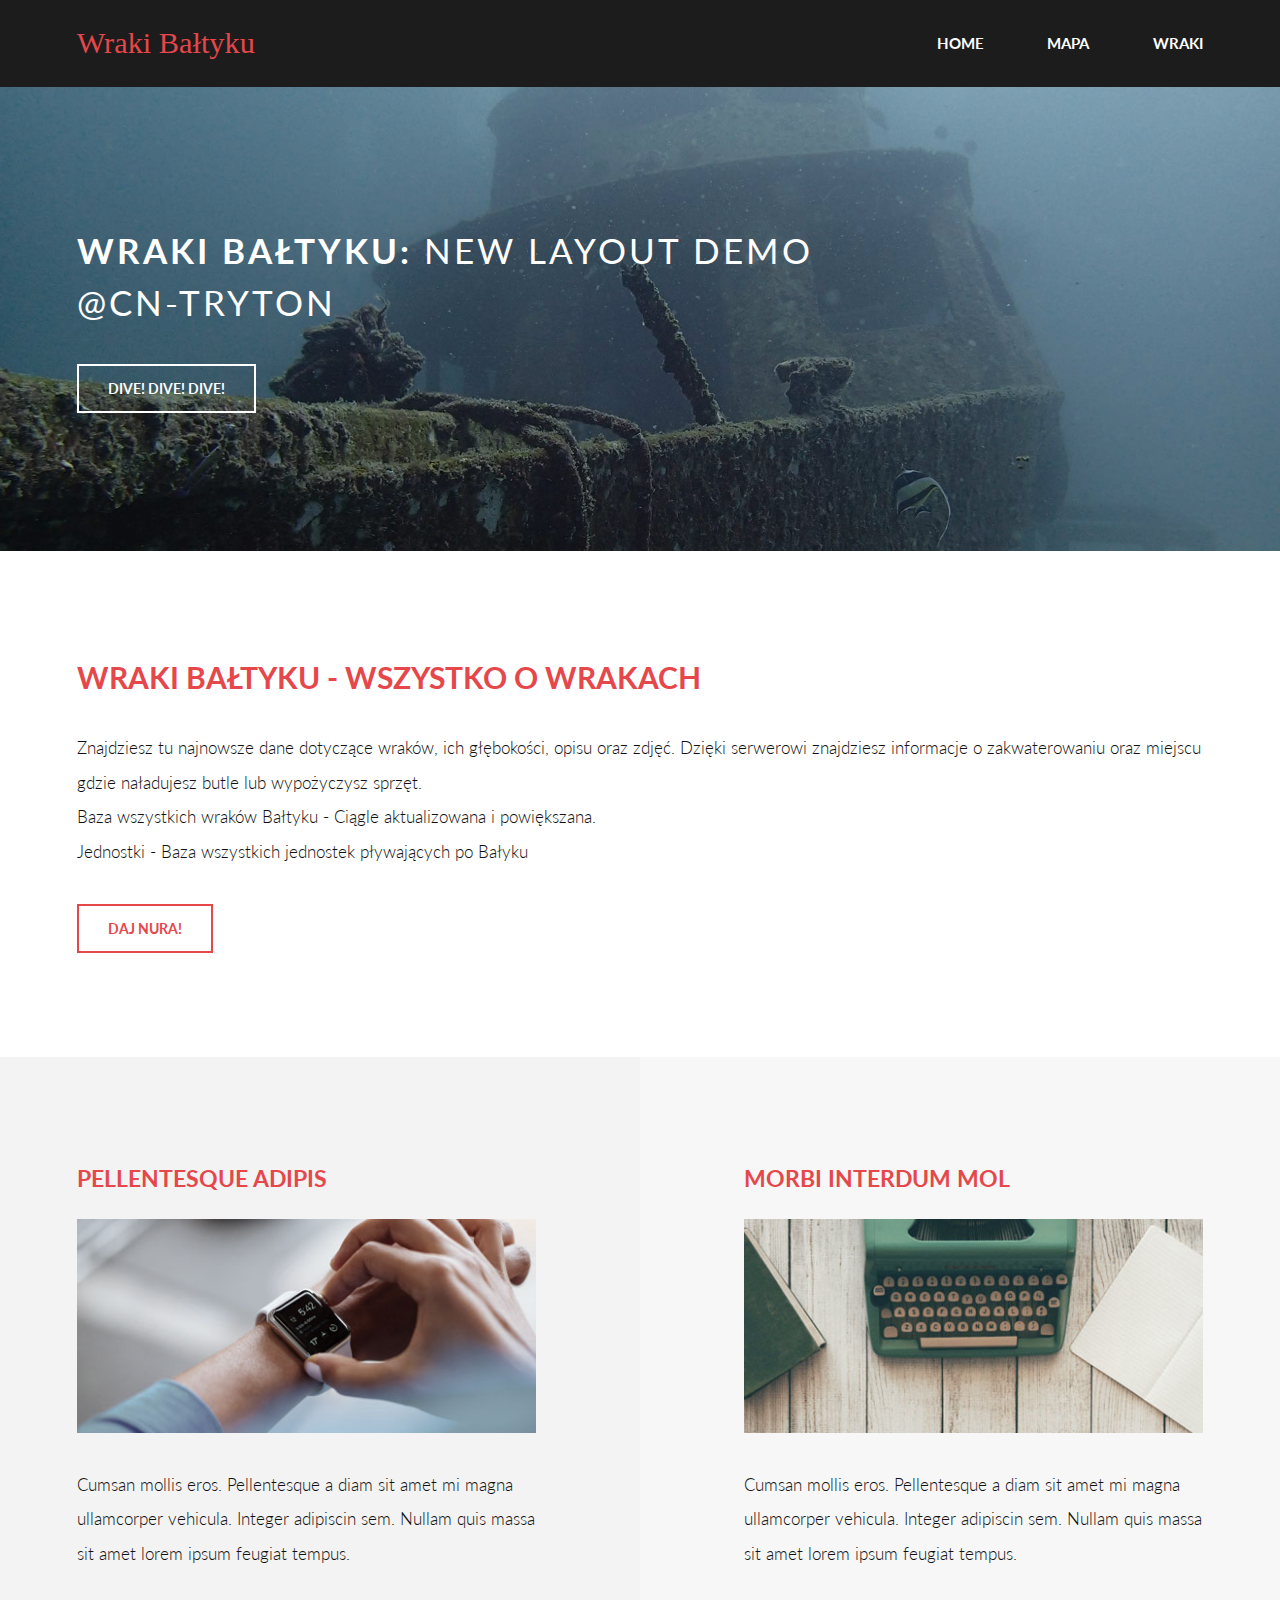
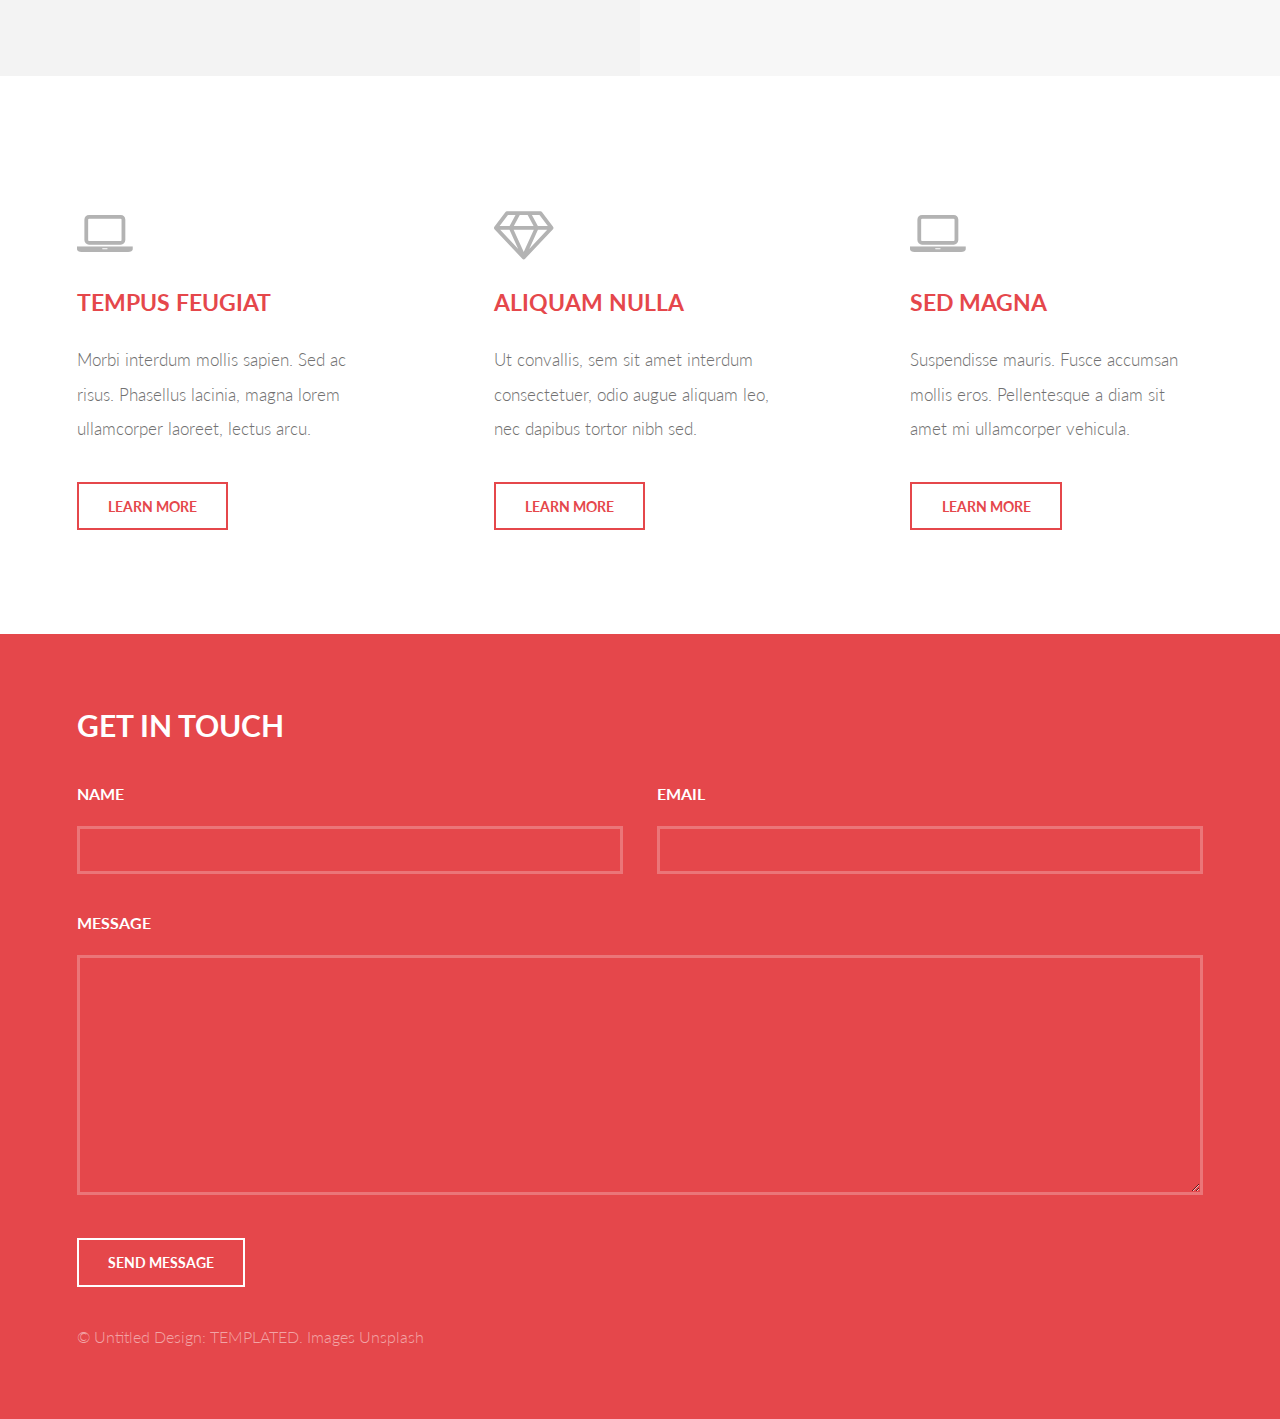
==== commit 41667333: "Added some more meaningful text" ====
--- a/index.html
+++ b/index.html
@@ -6,7 +6,7 @@
 -->
 <html>
 	<head>
-		<title>Introspect by TEMPLATED</title>
+		<title>Wraki Bałtyku V2 @cn-tryton.pl</title>
 		<meta charset="utf-8" />
 		<meta name="viewport" content="width=device-width, initial-scale=1, user-scalable=no" />
 		<link rel="stylesheet" href="assets/css/main.css" />
@@ -41,11 +41,11 @@
 			<section id="one">
 				<div class="inner">
 					<header>
-						<h2>Magna Etiam Lorem</h2>
+						<h2>Wraki Bałtyku - wszystko o wrakach</h2>
 					</header>
-					<p>Suspendisse mauris. Fusce accumsan mollis eros. Pellentesque a diam sit amet mi ullamcorper vehicula. Integer adipiscin sem. Nullam quis massa sit amet nibh viverra malesuada. Nunc sem lacus, accumsan quis, faucibus non, congue vel, arcu, erisque hendrerit tellus. Integer sagittis. Vivamus a mauris eget arcu gravida tristique. Nunc iaculis mi in ante.</p>
+					<p>Znajdziesz tu najnowsze dane dotyczące wraków, ich głębokości, opisu oraz zdjęć. Dzięki serwerowi znajdziesz informacje o zakwaterowaniu oraz miejscu gdzie naładujesz butle lub wypożyczysz sprzęt.<br>Baza wszystkich wraków Bałtyku - Ciągle aktualizowana i powiększana.<br>Jednostki - Baza wszystkich jednostek pływających po Bałyku</p>
 					<ul class="actions">
-						<li><a href="#" class="button alt">Learn More</a></li>
+						<li><a href="#" class="button alt">Daj nura!</a></li>
 					</ul>
 				</div>
 			</section>
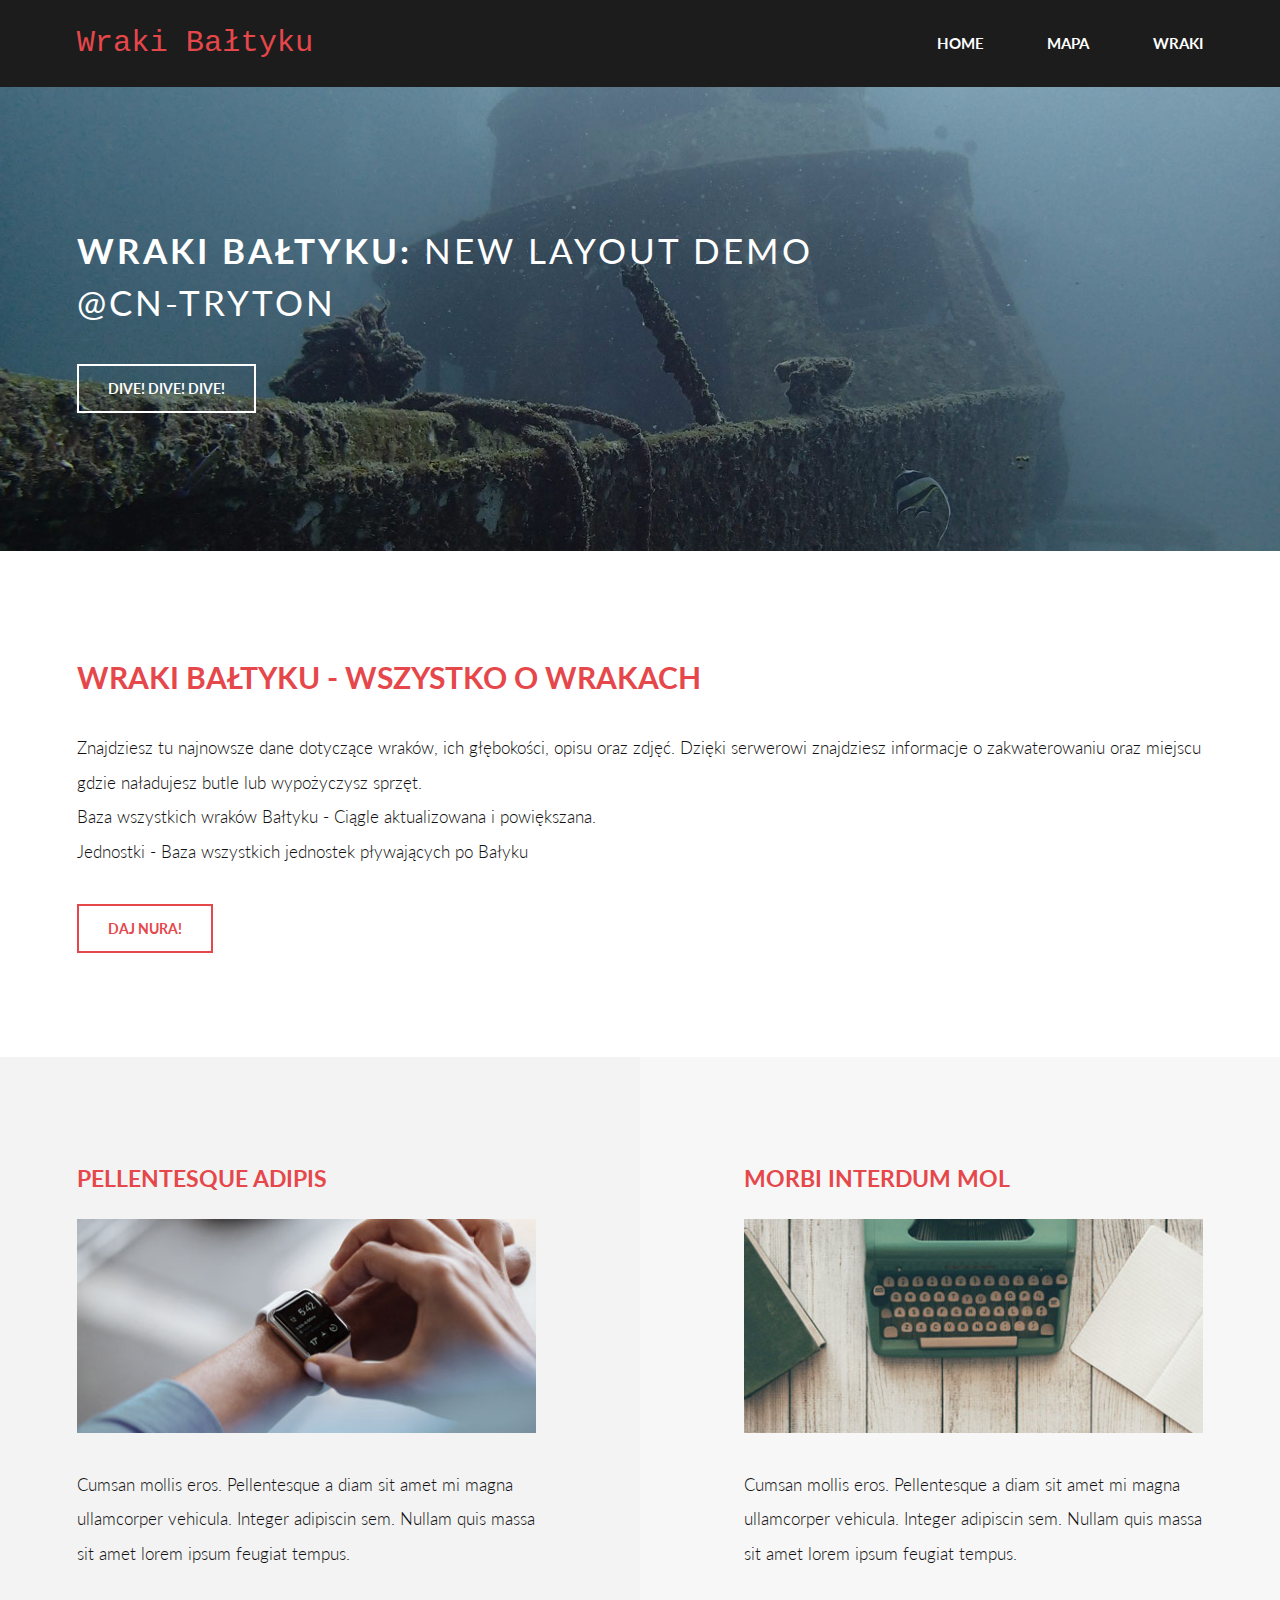
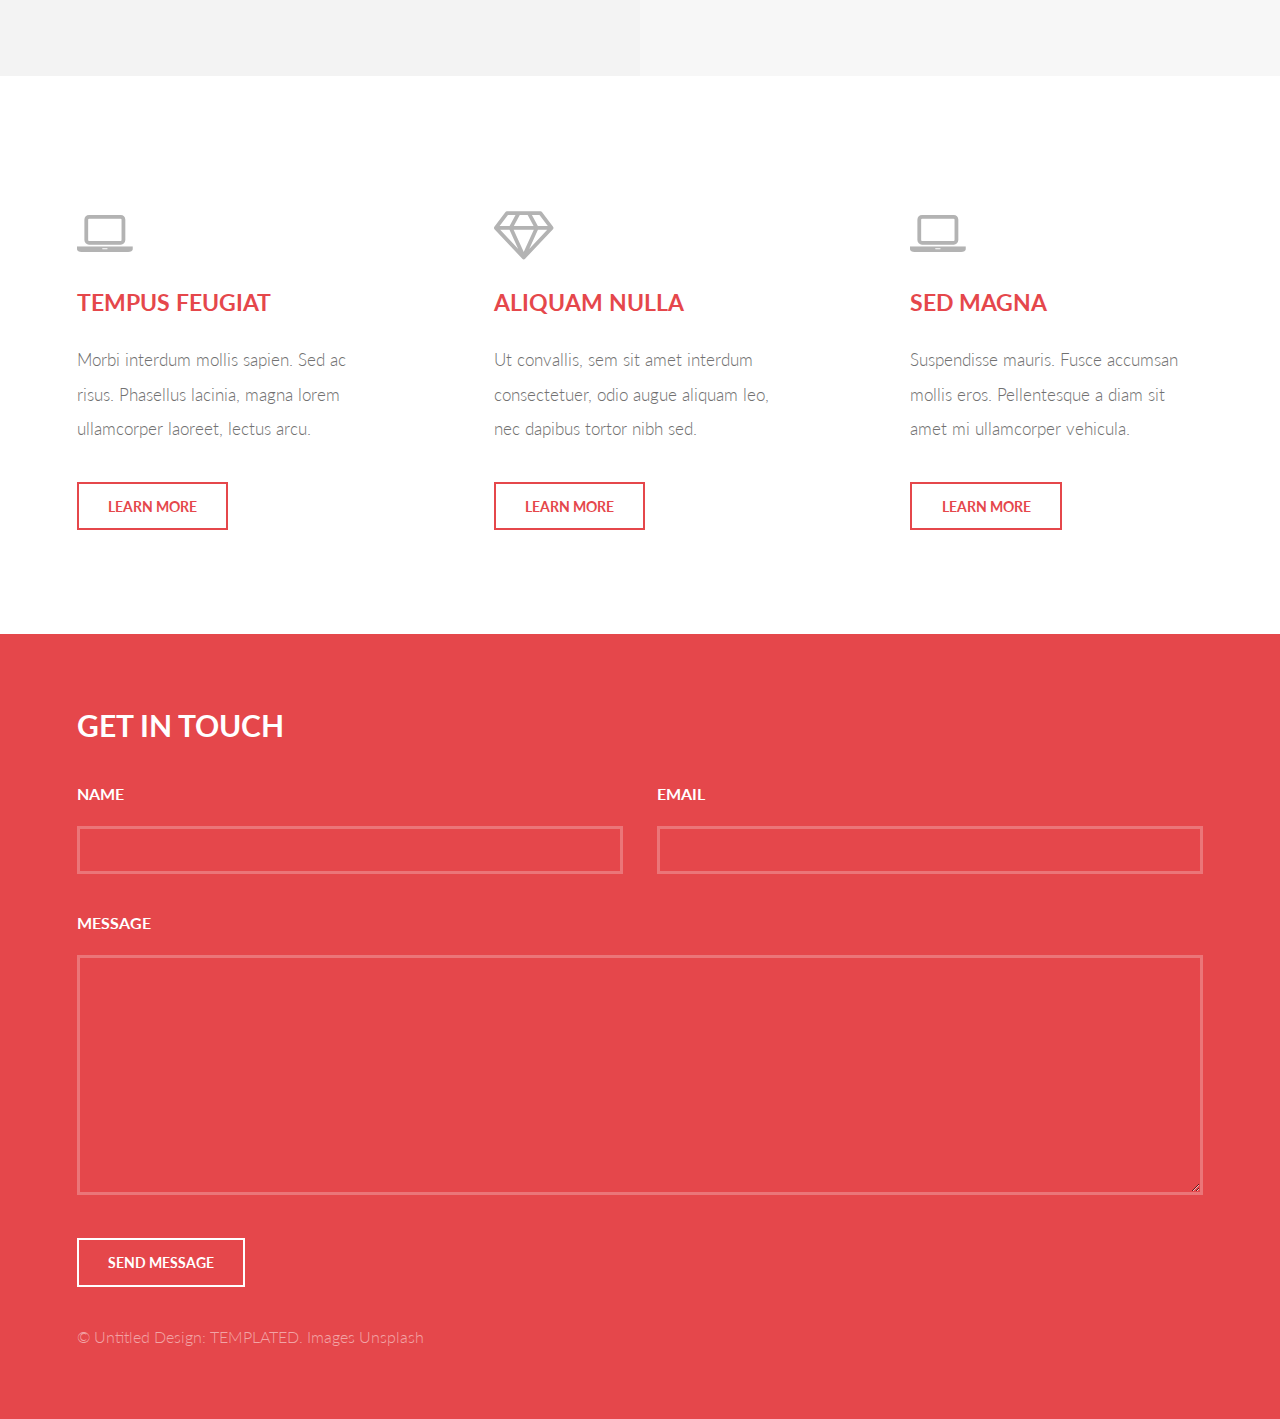
==== commit e95e7764: "added a simple map" ====
--- a/index.html
+++ b/index.html
@@ -19,7 +19,7 @@
 					<a href="index.html" class="logo">Wraki Bałtyku</a>
 					<nav id="nav">
 						<a href="index.html">Home</a>
-						<a href="generic.html">Mapa</a>
+						<a href="map.html">Mapa</a>
 						<a href="elements.html">Wraki</a>
 					</nav>
 				</div>
--- a/assets/css/main.css
+++ b/assets/css/main.css
@@ -3128,7 +3128,7 @@
 			}
 
 		#header .logo {
-			font-family: 'Arvo', cursive;
+			font-family: 'Courier New', cursive;
 			display: inline-block;
 			height: inherit;
 			left: 0;
